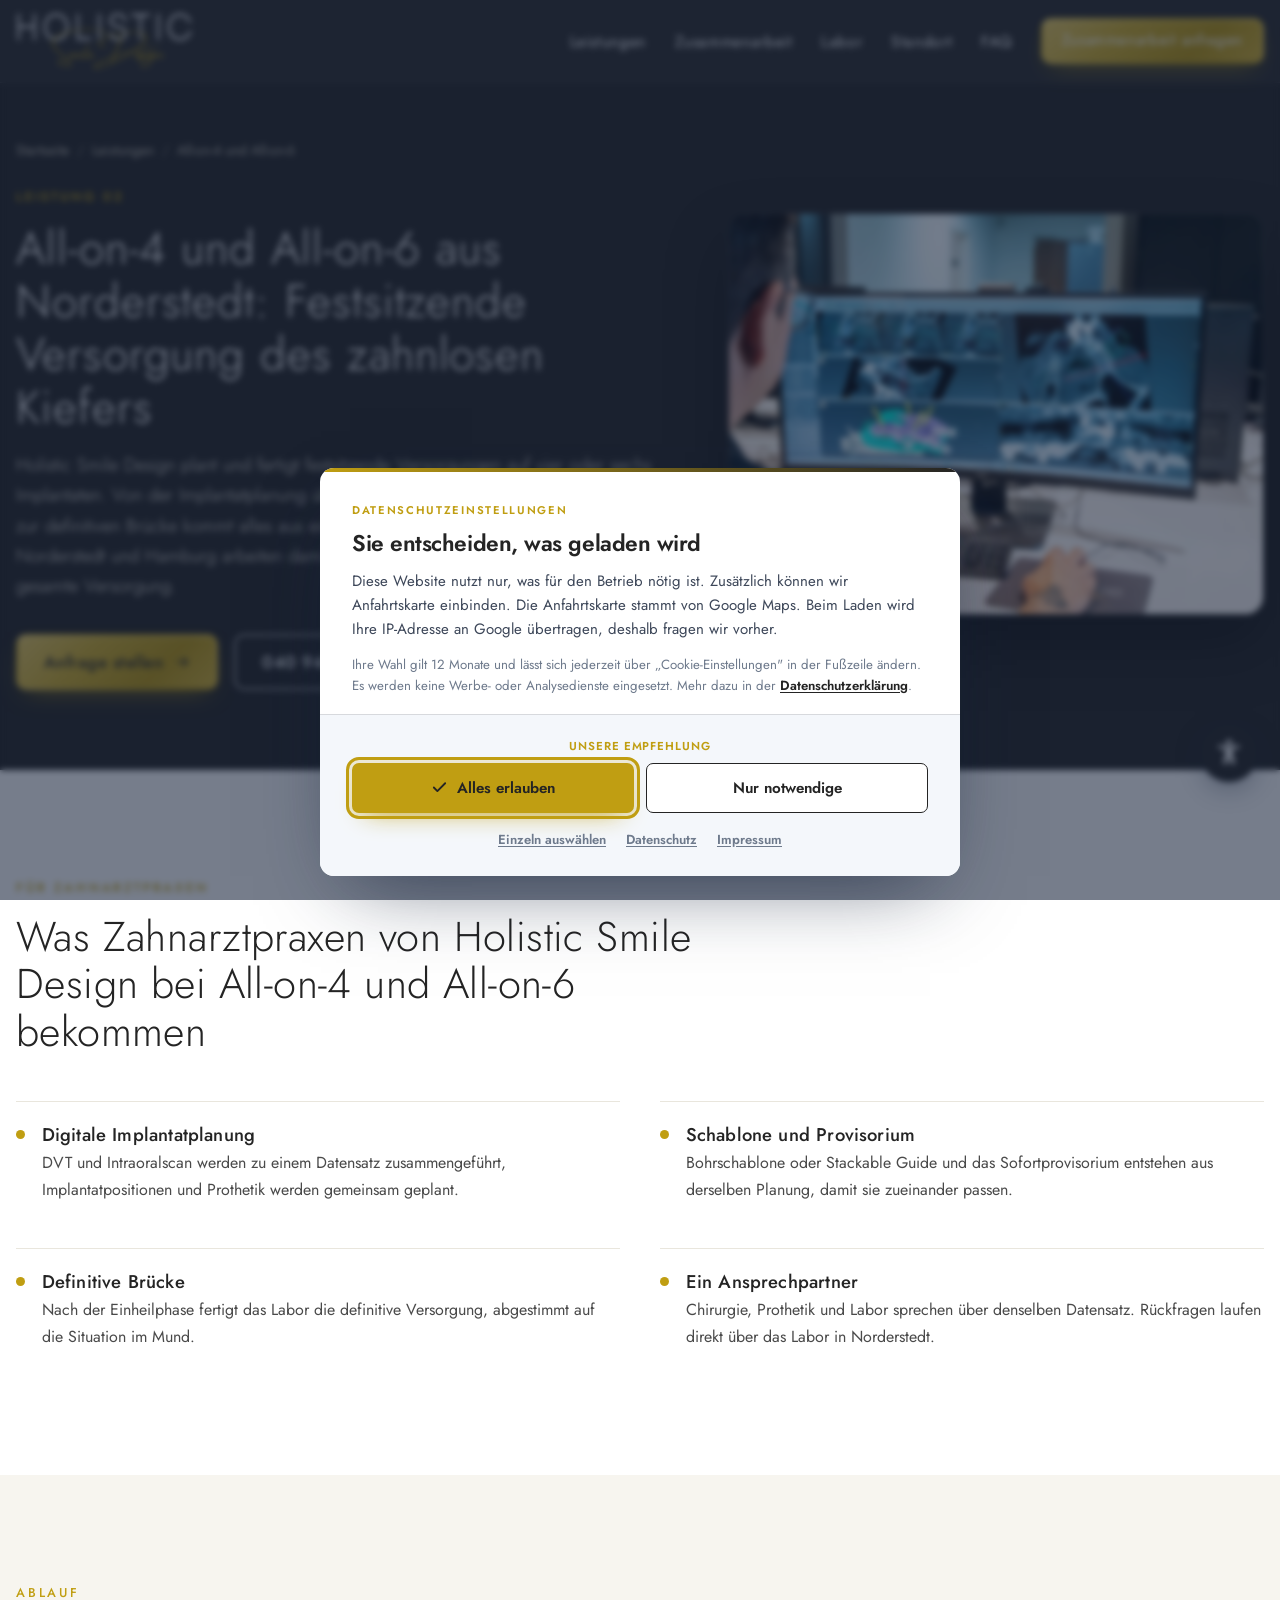
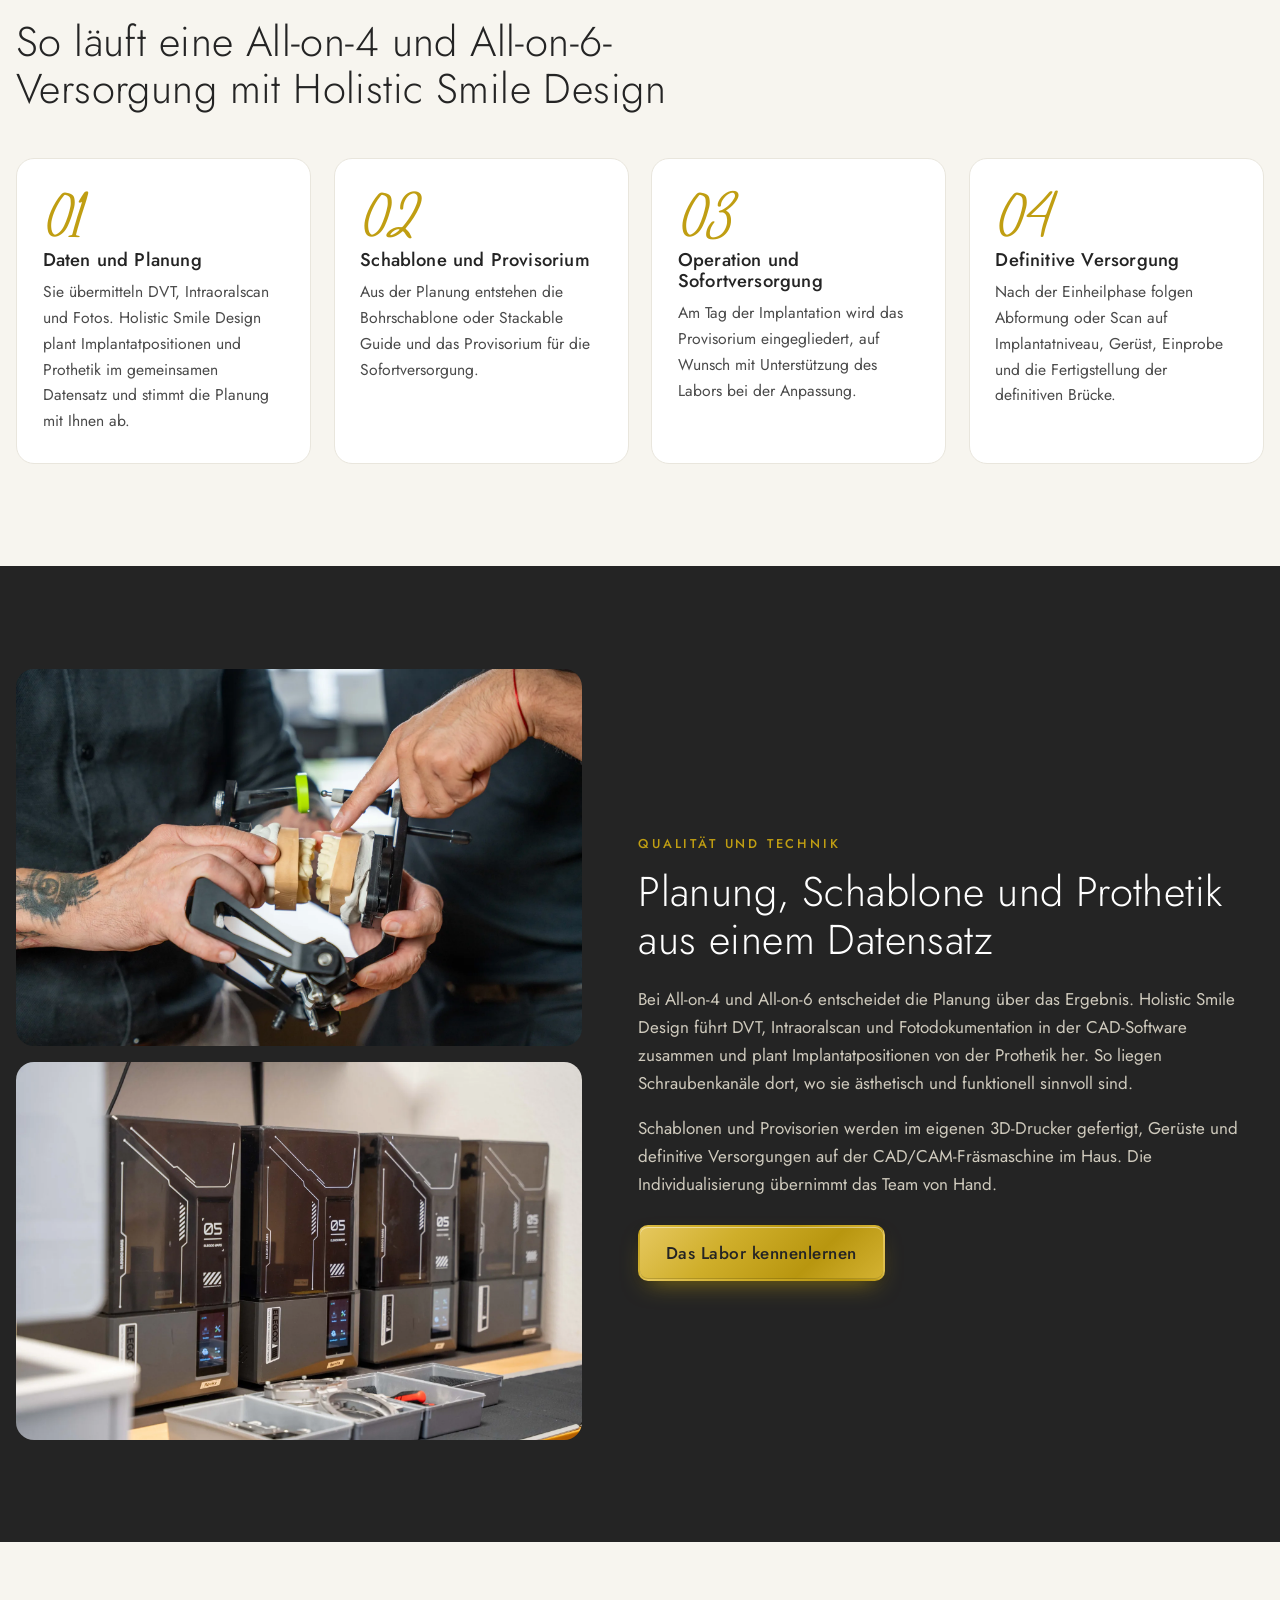
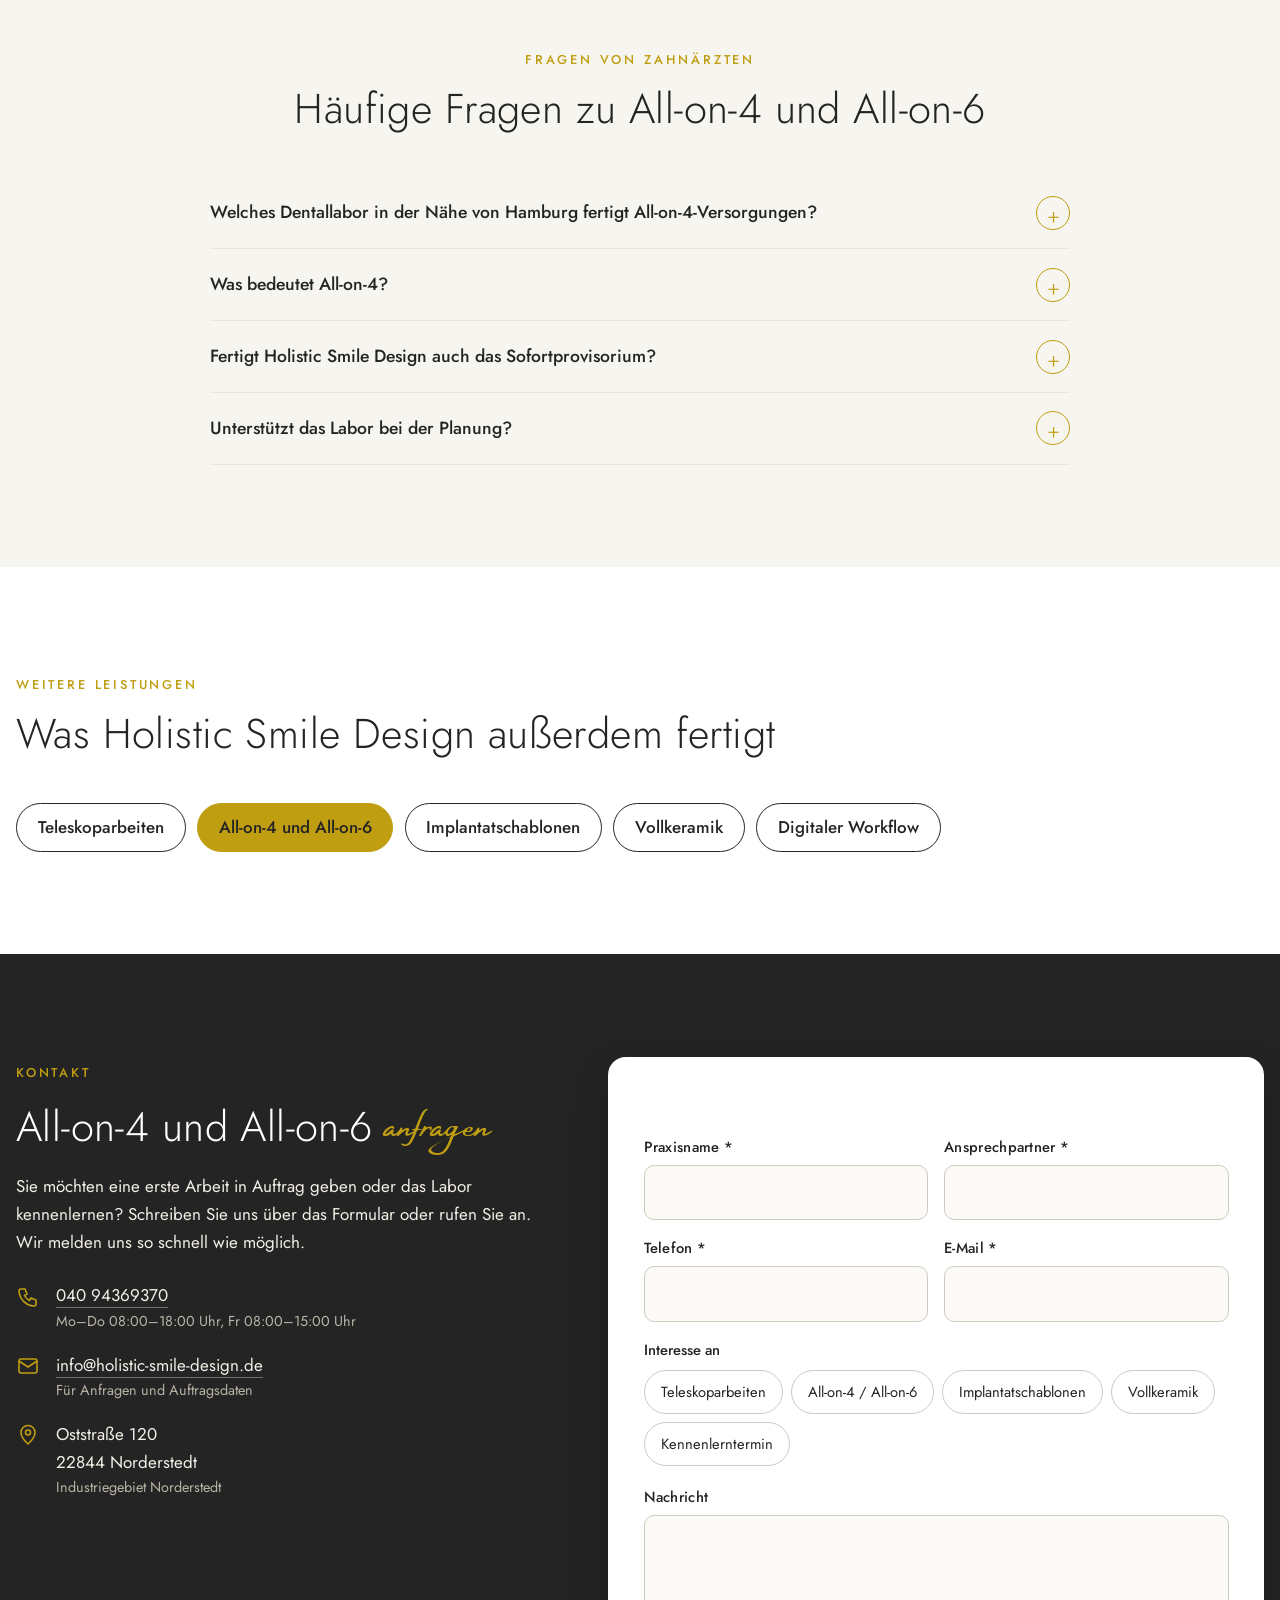
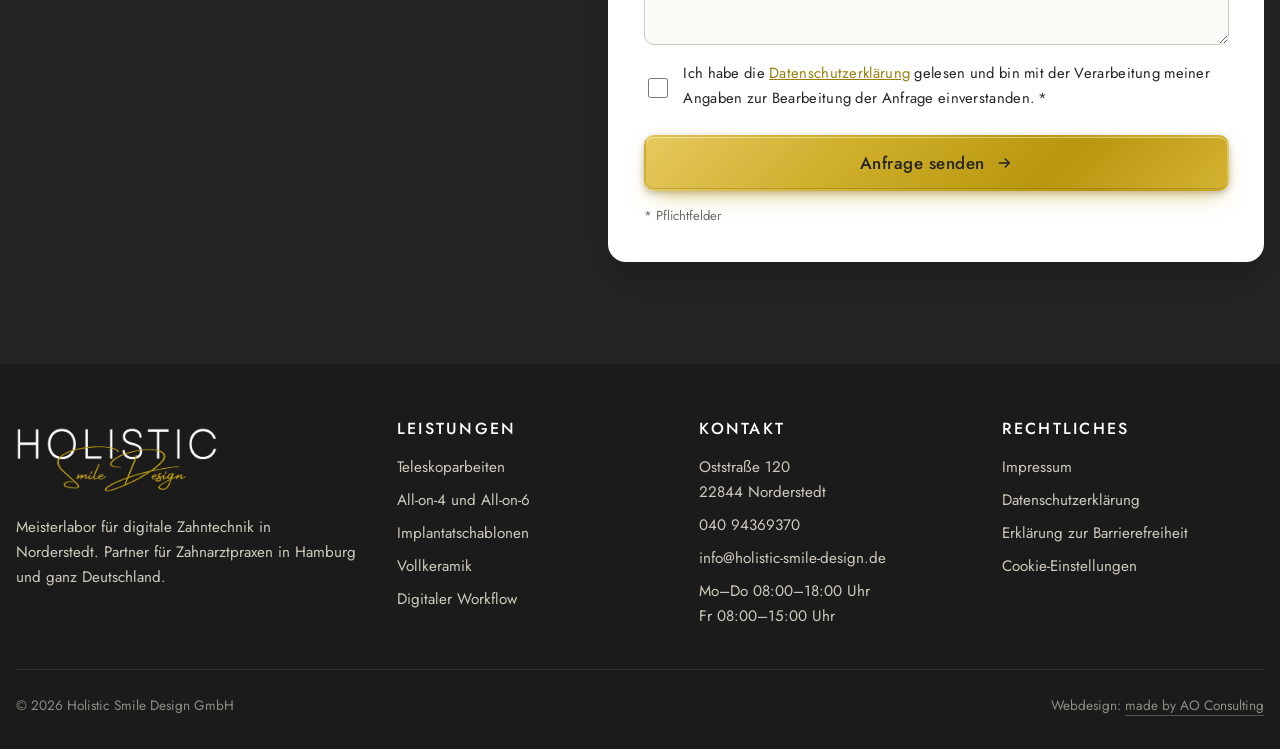
==== website/all-on-4-all-on-6-norderstedt.html @ 7d16ad4b "Webseite Holistic Smile Design als Projekt angelegt Entwurf aus dem OneDrive-Ordner Projekt-Holistic" ====
<!DOCTYPE html>
<html lang="de">
<head>
<meta charset="utf-8">
<meta name="viewport" content="width=device-width, initial-scale=1">
<title>All-on-4 und All-on-6 Norderstedt | Implantatprothetik für Zahnärzte</title>
<meta name="description" content="Implantatprothetik nach dem All-on-4- und All-on-6-Konzept vom Dentallabor in Norderstedt: digitale Planung, Provisorium und definitive Versorgung für Zahnarztpraxen in Hamburg und ganz Deutschland.">
<link rel="canonical" href="https://holistic-smile-design.de/all-on-4-all-on-6-norderstedt.html">
<meta name="robots" content="index,follow">
<meta property="og:type" content="website">
<meta property="og:locale" content="de_DE">
<meta property="og:site_name" content="Holistic Smile Design">
<meta property="og:title" content="All-on-4 und All-on-6 Norderstedt | Implantatprothetik für Zahnärzte">
<meta property="og:description" content="Implantatprothetik nach dem All-on-4- und All-on-6-Konzept vom Dentallabor in Norderstedt: digitale Planung, Provisorium und definitive Versorgung für Zahnarztpraxen in Hamburg und ganz Deutschland.">
<meta property="og:url" content="https://holistic-smile-design.de/all-on-4-all-on-6-norderstedt.html">
<meta name="theme-color" content="#242424">
<link rel="icon" href="img/favicon.svg" type="image/svg+xml">
<link rel="icon" href="img/favicon-32.png" sizes="32x32" type="image/png">
<link rel="apple-touch-icon" href="img/apple-touch-icon.png">
<link rel="preload" href="fonts/jost-latin-400-normal.woff2" as="font" type="font/woff2" crossorigin>
<link rel="preload" href="fonts/jost-latin-300-normal.woff2" as="font" type="font/woff2" crossorigin>
<link rel="stylesheet" href="assets/einwilligung.css?v=1">
<link rel="stylesheet" href="assets/barrierefreiheit.css?v=1">
<link rel="stylesheet" href="assets/stil.css?v=1">
<script>
window.AO_EINWILLIGUNG = {
  datenschutz: 'datenschutz.html',
  impressum: 'impressum.html',
  hinweis: 'Die Anfahrtskarte stammt von Google Maps. Beim Laden wird Ihre IP-Adresse an Google übertragen, deshalb fragen wir vorher.',
  kategorien: [
    {
      id: 'notwendig',
      name: 'Notwendig',
      kurz: 'Hält die Website funktionsfähig und speichert Ihre Entscheidung aus diesem Fenster. Ohne diese Funktionen lässt sich die Seite nicht sinnvoll anzeigen.',
      pflicht: true,
      dienste: [{
        name: 'Einwilligungsspeicher',
        anbieter: 'Holistic Smile Design GmbH, Oststraße 120, 22844 Norderstedt',
        zweck: 'Speichert, welchen Diensten Sie zugestimmt haben, damit Sie nicht bei jedem Aufruf erneut gefragt werden.',
        art: 'Lokaler Speicher im Browser, kein Cookie',
        dauer: '12 Monate'
      }]
    },
    {
      id: 'medien',
      name: 'Anfahrtskarte',
      kurz: 'Lädt die Anfahrtskarte von Google Maps. Erst dann wird Ihre IP-Adresse an Google übertragen.',
      dienste: [{
        name: 'Google Maps',
        anbieter: 'Google Ireland Limited, Gordon House, Barrow Street, Dublin 4, Irland',
        zweck: 'Zeigt den Standort des Labors in Norderstedt auf einer interaktiven Karte.',
        art: 'Einbettung per iframe, Übertragung der IP-Adresse, Cookies von Google möglich',
        dauer: 'Bis zu 6 Monate (Cookies von Google)'
      }]
    }
  ]
};
</script>
<script type="application/ld+json">
{
 "@context": "https://schema.org",
 "@graph": [
  {
   "@type": "Service",
   "@id": "https://holistic-smile-design.de/all-on-4-all-on-6-norderstedt.html#service",
   "name": "All-on-4 und All-on-6",
   "serviceType": "All-on-4 und All-on-6",
   "description": "Implantatprothetik nach dem All-on-4- und All-on-6-Konzept vom Dentallabor in Norderstedt: digitale Planung, Provisorium und definitive Versorgung für Zahnarztpraxen in Hamburg und ganz Deutschland.",
   "provider": {
    "@id": "https://holistic-smile-design.de/#labor"
   },
   "areaServed": [
    {
     "@type": "Country",
     "name": "Deutschland"
    },
    {
     "@type": "City",
     "name": "Norderstedt"
    },
    {
     "@type": "City",
     "name": "Hamburg"
    }
   ],
   "url": "https://holistic-smile-design.de/all-on-4-all-on-6-norderstedt.html"
  },
  {
   "@type": "BreadcrumbList",
   "itemListElement": [
    {
     "@type": "ListItem",
     "position": 1,
     "name": "Startseite",
     "item": "https://holistic-smile-design.de/"
    },
    {
     "@type": "ListItem",
     "position": 2,
     "name": "Leistungen",
     "item": "https://holistic-smile-design.de/#leistungen"
    },
    {
     "@type": "ListItem",
     "position": 3,
     "name": "All-on-4 und All-on-6",
     "item": "https://holistic-smile-design.de/all-on-4-all-on-6-norderstedt.html"
    }
   ]
  },
  {
   "@type": "FAQPage",
   "mainEntity": [
    {
     "@type": "Question",
     "name": "Welches Dentallabor in der Nähe von Hamburg fertigt All-on-4-Versorgungen?",
     "acceptedAnswer": {
      "@type": "Answer",
      "text": "Holistic Smile Design in Norderstedt, Oststraße 120, plant und fertigt All-on-4- und All-on-6-Versorgungen für Zahnarztpraxen in Hamburg, Norderstedt und ganz Deutschland. Das Labor ist montags bis donnerstags von 8 bis 18 Uhr und freitags von 8 bis 15 Uhr unter 040 94369370 erreichbar."
     }
    },
    {
     "@type": "Question",
     "name": "Was bedeutet All-on-4?",
     "acceptedAnswer": {
      "@type": "Answer",
      "text": "All-on-4 ist ein Behandlungskonzept, bei dem ein zahnloser Kiefer mit einer festsitzenden Brücke auf vier Implantaten versorgt wird. Die hinteren Implantate werden dabei angewinkelt gesetzt, um Knochen zu nutzen und Knochenaufbau zu vermeiden. All-on-6 arbeitet nach demselben Prinzip mit sechs Implantaten."
     }
    },
    {
     "@type": "Question",
     "name": "Fertigt Holistic Smile Design auch das Sofortprovisorium?",
     "acceptedAnswer": {
      "@type": "Answer",
      "text": "Ja. Das Provisorium entsteht bei Holistic Smile Design aus derselben digitalen Planung wie die Schablone und kann am Tag der Implantation eingegliedert werden."
     }
    },
    {
     "@type": "Question",
     "name": "Unterstützt das Labor bei der Planung?",
     "acceptedAnswer": {
      "@type": "Answer",
      "text": "Holistic Smile Design plant Implantatpositionen gemeinsam mit der Praxis von der Prothetik her und stimmt die Planung vor der Fertigung ab. Inhaber Frank Köpp ist Zahntechnikermeister mit Master in Digitaler Dentaltechnologie."
     }
    }
   ]
  }
 ]
}
</script>
</head>
<body>
<a class="sprung" href="#inhalt">Zum Inhalt springen</a>
<a class="sprung" href="#kontakt">Zum Kontakt springen</a>
<header class="kopf">
  <div class="kopf-innen">
    <a class="logo" href="index.html#start" aria-label="Holistic Smile Design, zur Startseite">
      <picture><source srcset="img/logo-holistic-smile-design-dentallabor-norderstedt.webp" type="image/webp"><img src="img/logo-holistic-smile-design-dentallabor-norderstedt.png" alt="Holistic Smile Design Logo" width="1000" height="327" decoding="async"></picture>
    </a>
    <button class="burger" type="button" aria-expanded="false" aria-controls="hauptnav" aria-label="Menü öffnen">
      <span></span><span></span><span></span>
    </button>
    <nav class="nav" id="hauptnav" aria-label="Hauptnavigation">
      <ul>
        <li><a href="index.html#leistungen">Leistungen</a></li>
        <li><a href="index.html#ablauf">Zusammenarbeit</a></li>
        <li><a href="index.html#labor">Labor</a></li>
        <li><a href="index.html#einzugsgebiet">Standort</a></li>
        <li><a href="index.html#faq">FAQ</a></li>
        <li><a class="btn btn-gold" href="index.html#kontakt">Zusammenarbeit anfragen</a></li>
      </ul>
    </nav>
  </div>
</header>
<main id="inhalt">

<section class="uhero" aria-labelledby="h1">
  <div class="container uhero-innen">
    <div>
      <nav class="brot" aria-label="Brotkrumen"><ol><li><a href="index.html">Startseite</a></li><li><a href="index.html#leistungen">Leistungen</a></li><li aria-current="page">All-on-4 und All-on-6</li></ol></nav>
      <span class="kicker">Leistung 02</span>
      <h1 id="h1">All-on-4 und All-on-6 aus Norderstedt: Festsitzende Versorgung des zahnlosen Kiefers</h1>
      <p class="lead">Holistic Smile Design plant und fertigt festsitzende Versorgungen auf vier oder sechs Implantaten. Von der Implantatplanung über die Schablone und das Provisorium bis zur definitiven Brücke kommt alles aus einem digitalen Datensatz. Zahnarztpraxen in Norderstedt und Hamburg arbeiten damit mit einem Ansprechpartner für die gesamte Versorgung.</p>
      <div class="hero-cta">
        <a class="btn btn-gold" href="#kontakt">Anfrage stellen
          <svg viewBox="0 0 24 24" fill="none" stroke="currentColor" stroke-width="2" aria-hidden="true"><path d="M5 12h14M13 6l6 6-6 6"/></svg></a>
        <a class="btn btn-hell" href="tel:+494094369370">040 94369370</a>
      </div>
    </div>
    <div class="uhero-bild"><picture>
  <source srcset="img/cad-planung-implantatprothetik-bildschirm-norderstedt.webp" type="image/webp">
  <img src="img/cad-planung-implantatprothetik-bildschirm-norderstedt.jpg" alt="Planung einer All-on-4-Versorgung am Bildschirm im Dentallabor Norderstedt" width="1800" height="1200" fetchpriority="high" decoding="async">
</picture></div>
  </div>
</section>

<section class="sektion" aria-labelledby="h-fuer">
  <div class="container">
    <div class="kopfzeile">
      <span class="kicker">Für Zahnarztpraxen</span>
      <h2 id="h-fuer">Was Zahnarztpraxen von Holistic Smile Design bei All-on-4 und All-on-6 bekommen</h2>
    </div>
    <ul class="punkte"><li><h3>Digitale Implantatplanung</h3><p>DVT und Intraoralscan werden zu einem Datensatz zusammengeführt, Implantatpositionen und Prothetik werden gemeinsam geplant.</p></li><li><h3>Schablone und Provisorium</h3><p>Bohrschablone oder Stackable Guide und das Sofortprovisorium entstehen aus derselben Planung, damit sie zueinander passen.</p></li><li><h3>Definitive Brücke</h3><p>Nach der Einheilphase fertigt das Labor die definitive Versorgung, abgestimmt auf die Situation im Mund.</p></li><li><h3>Ein Ansprechpartner</h3><p>Chirurgie, Prothetik und Labor sprechen über denselben Datensatz. Rückfragen laufen direkt über das Labor in Norderstedt.</p></li></ul>
  </div>
</section>

<section class="sektion creme" aria-labelledby="h-ablauf">
  <div class="container">
    <div class="kopfzeile">
      <span class="kicker">Ablauf</span>
      <h2 id="h-ablauf">So läuft eine All-on-4 und All-on-6-Versorgung mit Holistic Smile Design</h2>
    </div>
    <ol class="schritte" style="list-style:none;padding:0;margin:0"><li class="schritt"><h3>Daten und Planung</h3><p>Sie übermitteln DVT, Intraoralscan und Fotos. Holistic Smile Design plant Implantatpositionen und Prothetik im gemeinsamen Datensatz und stimmt die Planung mit Ihnen ab.</p></li><li class="schritt"><h3>Schablone und Provisorium</h3><p>Aus der Planung entstehen die Bohrschablone oder Stackable Guide und das Provisorium für die Sofortversorgung.</p></li><li class="schritt"><h3>Operation und Sofortversorgung</h3><p>Am Tag der Implantation wird das Provisorium eingegliedert, auf Wunsch mit Unterstützung des Labors bei der Anpassung.</p></li><li class="schritt"><h3>Definitive Versorgung</h3><p>Nach der Einheilphase folgen Abformung oder Scan auf Implantatniveau, Gerüst, Einprobe und die Fertigstellung der definitiven Brücke.</p></li></ol>
  </div>
</section>

<section class="sektion dunkel" aria-labelledby="h-technik">
  <div class="container utechnik">
    <div class="utechnik-bilder">
      <picture>
  <source srcset="img/implantatversorgung-artikulator-kontrolle-norderstedt.webp" type="image/webp">
  <img src="img/implantatversorgung-artikulator-kontrolle-norderstedt.jpg" alt="Kontrolle einer Implantatversorgung im Artikulator" width="1800" height="1200" loading="lazy" decoding="async">
</picture>
      <picture>
  <source srcset="img/3d-drucker-implantatschablonen-dentallabor-norderstedt.webp" type="image/webp">
  <img src="img/3d-drucker-implantatschablonen-dentallabor-norderstedt.jpg" alt="3D-Drucker für Schablonen und Provisorien im Dentallabor Norderstedt" width="1800" height="1200" loading="lazy" decoding="async">
</picture>
    </div>
    <div>
      <span class="kicker">Qualität und Technik</span>
      <h2 id="h-technik">Planung, Schablone und Prothetik aus einem Datensatz</h2>
      <p>Bei All-on-4 und All-on-6 entscheidet die Planung über das Ergebnis. Holistic Smile Design führt DVT, Intraoralscan und Fotodokumentation in der CAD-Software zusammen und plant Implantatpositionen von der Prothetik her. So liegen Schraubenkanäle dort, wo sie ästhetisch und funktionell sinnvoll sind.</p>
      <p>Schablonen und Provisorien werden im eigenen 3D-Drucker gefertigt, Gerüste und definitive Versorgungen auf der CAD/CAM-Fräsmaschine im Haus. Die Individualisierung übernimmt das Team von Hand.</p>
      <a class="btn btn-gold" href="index.html#labor" style="margin-top:.6rem">Das Labor kennenlernen</a>
    </div>
  </div>
</section>

<section class="sektion creme" id="faq" aria-labelledby="h-faq">
  <div class="container">
    <div class="kopfzeile" style="margin-inline:auto;text-align:center">
      <span class="kicker">Fragen von Zahnärzten</span>
      <h2 id="h-faq">Häufige Fragen zu All-on-4 und All-on-6</h2>
    </div>
    <div class="faq"><details><summary><h3 class="faq__q">Welches Dentallabor in der Nähe von Hamburg fertigt All-on-4-Versorgungen?</h3></summary><p>Holistic Smile Design in Norderstedt, Oststraße 120, plant und fertigt All-on-4- und All-on-6-Versorgungen für Zahnarztpraxen in Hamburg, Norderstedt und ganz Deutschland. Das Labor ist montags bis donnerstags von 8 bis 18 Uhr und freitags von 8 bis 15 Uhr unter 040 94369370 erreichbar.</p></details><details><summary><h3 class="faq__q">Was bedeutet All-on-4?</h3></summary><p>All-on-4 ist ein Behandlungskonzept, bei dem ein zahnloser Kiefer mit einer festsitzenden Brücke auf vier Implantaten versorgt wird. Die hinteren Implantate werden dabei angewinkelt gesetzt, um Knochen zu nutzen und Knochenaufbau zu vermeiden. All-on-6 arbeitet nach demselben Prinzip mit sechs Implantaten.</p></details><details><summary><h3 class="faq__q">Fertigt Holistic Smile Design auch das Sofortprovisorium?</h3></summary><p>Ja. Das Provisorium entsteht bei Holistic Smile Design aus derselben digitalen Planung wie die Schablone und kann am Tag der Implantation eingegliedert werden.</p></details><details><summary><h3 class="faq__q">Unterstützt das Labor bei der Planung?</h3></summary><p>Holistic Smile Design plant Implantatpositionen gemeinsam mit der Praxis von der Prothetik her und stimmt die Planung vor der Fertigung ab. Inhaber Frank Köpp ist Zahntechnikermeister mit Master in Digitaler Dentaltechnologie.</p></details></div>
  </div>
</section>

<section class="sektion" aria-labelledby="h-weitere">
  <div class="container">
    <div class="kopfzeile">
      <span class="kicker">Weitere Leistungen</span>
      <h2 id="h-weitere">Was Holistic Smile Design außerdem fertigt</h2>
    </div>
    <nav class="lnav" aria-label="Weitere Leistungen"><ul><li><a href="teleskoparbeiten-norderstedt.html">Teleskoparbeiten</a></li><li><a href="all-on-4-all-on-6-norderstedt.html" aria-current="page">All-on-4 und All-on-6</a></li><li><a href="implantatschablonen-stackable-guides-norderstedt.html">Implantatschablonen</a></li><li><a href="vollkeramik-norderstedt.html">Vollkeramik</a></li><li><a href="digitaler-workflow-dentallabor-norderstedt.html">Digitaler Workflow</a></li></ul></nav>
  </div>
</section>

<section class="sektion dunkel" id="kontakt" aria-labelledby="h-kontakt">
  <div class="container kontakt">
    <div class="kontakt-info">
      <span class="kicker">Kontakt</span>
      <h2 id="h-kontakt">All-on-4 und All-on-6 <span class="script">anfragen</span></h2>
      <p>Sie möchten eine erste Arbeit in Auftrag geben oder das Labor kennenlernen? Schreiben Sie uns über das Formular oder rufen Sie an. Wir melden uns so schnell wie möglich.</p>
      <ul>
        <li><svg viewBox="0 0 24 24" fill="none" stroke="currentColor" stroke-width="1.6" aria-hidden="true"><path d="M5 4h4l2 5-2.5 1.5a11 11 0 0 0 5 5L15 13l5 2v4a2 2 0 0 1-2 2A16 16 0 0 1 3 6a2 2 0 0 1 2-2z"/></svg><div><a href="tel:+494094369370">040 94369370</a><small>Mo–Do 08:00–18:00 Uhr, Fr 08:00–15:00 Uhr</small></div></li>
        <li><svg viewBox="0 0 24 24" fill="none" stroke="currentColor" stroke-width="1.6" aria-hidden="true"><rect x="3" y="5" width="18" height="14" rx="2"/><path d="M3 7l9 6 9-6"/></svg><div><a href="mailto:info@holistic-smile-design.de">info@holistic-smile-design.de</a><small>Für Anfragen und Auftragsdaten</small></div></li>
        <li><svg viewBox="0 0 24 24" fill="none" stroke="currentColor" stroke-width="1.6" aria-hidden="true"><path d="M12 21s7-6.2 7-11.5A7 7 0 0 0 5 9.5C5 14.8 12 21 12 21z"/><circle cx="12" cy="9.5" r="2.5"/></svg><div>Oststraße 120<br>22844 Norderstedt<small>Industriegebiet Norderstedt</small></div></li>
      </ul>
    </div>
    <form class="formular" id="formular" novalidate data-gesendet="false" aria-labelledby="h-formular">
      <!-- ENTWURF: Das Formular verschickt nichts. Beim Livegang hier den Versand anbinden
           (z. B. PHP-Mailer beim Hoster oder Formular-Dienst) und die Danke-Ansicht nach
           erfolgreicher Antwort des Servers setzen. -->
      <div class="formular-felder">
        <h3 id="h-formular" style="margin-bottom:1.2rem">Anfrage für Zahnarztpraxen</h3>
        <div class="reihe">
          <div class="feld"><label for="f-praxis">Praxisname *</label><input id="f-praxis" name="praxis" type="text" autocomplete="organization" required><span class="fehler">Bitte den Praxisnamen angeben.</span></div>
          <div class="feld"><label for="f-name">Ansprechpartner *</label><input id="f-name" name="name" type="text" autocomplete="name" required><span class="fehler">Bitte einen Namen angeben.</span></div>
        </div>
        <div class="reihe">
          <div class="feld"><label for="f-tel">Telefon *</label><input id="f-tel" name="telefon" type="tel" autocomplete="tel" required><span class="fehler">Bitte eine Telefonnummer angeben.</span></div>
          <div class="feld"><label for="f-mail">E-Mail *</label><input id="f-mail" name="email" type="email" autocomplete="email" required><span class="fehler">Bitte eine gültige E-Mail-Adresse angeben.</span></div>
        </div>
        <fieldset>
          <legend>Interesse an</legend>
          <div class="chips">
            <label><input type="checkbox" name="interesse" value="Teleskoparbeiten"><span>Teleskoparbeiten</span></label>
            <label><input type="checkbox" name="interesse" value="All-on-4 / All-on-6"><span>All-on-4 / All-on-6</span></label>
            <label><input type="checkbox" name="interesse" value="Implantatschablonen"><span>Implantatschablonen</span></label>
            <label><input type="checkbox" name="interesse" value="Vollkeramik"><span>Vollkeramik</span></label>
            <label><input type="checkbox" name="interesse" value="Kennenlerntermin"><span>Kennenlerntermin</span></label>
          </div>
        </fieldset>
        <div class="feld"><label for="f-nachricht">Nachricht</label><textarea id="f-nachricht" name="nachricht"></textarea></div>
        <div class="ds feld" style="display:block">
          <label style="display:flex;gap:.8rem;align-items:flex-start;font-weight:400"><input id="f-ds" type="checkbox" name="datenschutz" required><span>Ich habe die <a href="datenschutz.html">Datenschutzerklärung</a> gelesen und bin mit der Verarbeitung meiner Angaben zur Bearbeitung der Anfrage einverstanden. *</span></label>
          <span class="fehler">Bitte der Datenschutzerklärung zustimmen.</span>
        </div>
        <button class="btn btn-gold" type="submit" style="width:100%">Anfrage senden
          <svg viewBox="0 0 24 24" fill="none" stroke="currentColor" stroke-width="2" aria-hidden="true"><path d="M5 12h14M13 6l6 6-6 6"/></svg></button>
        <p style="font-size:.82rem;color:#6b6b6b;margin:.9rem 0 0">* Pflichtfelder</p>
      </div>
      <div class="danke" role="status" aria-live="polite">
        <svg viewBox="0 0 24 24" fill="none" stroke="currentColor" stroke-width="1.6" aria-hidden="true"><circle cx="12" cy="12" r="10"/><path d="M8 12l3 3 5-6"/></svg>
        <h3>Vielen Dank für Ihre Anfrage.</h3>
        <p>Wir melden uns so schnell wie möglich bei Ihnen. Bei dringenden Fragen erreichen Sie uns unter <a href="tel:+494094369370" style="color:var(--gold-dunkel)">040 94369370</a>.</p>
      </div>
    </form>
  </div>
</section>
</main>
<footer>
  <div class="container">
    <div class="fuss">
      <div>
        <a class="logo" href="index.html#start" aria-label="Holistic Smile Design, nach oben">
          <picture><source srcset="img/logo-holistic-smile-design-dentallabor-norderstedt.webp" type="image/webp"><img src="img/logo-holistic-smile-design-dentallabor-norderstedt.png" alt="Holistic Smile Design Logo" width="1000" height="327" loading="lazy" decoding="async"></picture>
        </a>
        <p>Meisterlabor für digitale Zahntechnik in Norderstedt. Partner für Zahnarztpraxen in Hamburg und ganz Deutschland.</p>
      </div>
      <div>
        <h3>Leistungen</h3>
        <ul>
          <li><a href="teleskoparbeiten-norderstedt.html">Teleskoparbeiten</a></li>
          <li><a href="all-on-4-all-on-6-norderstedt.html">All-on-4 und All-on-6</a></li>
          <li><a href="implantatschablonen-stackable-guides-norderstedt.html">Implantatschablonen</a></li>
          <li><a href="vollkeramik-norderstedt.html">Vollkeramik</a></li>
          <li><a href="digitaler-workflow-dentallabor-norderstedt.html">Digitaler Workflow</a></li>
        </ul>
      </div>
      <div>
        <h3>Kontakt</h3>
        <ul>
          <li>Oststraße 120<br>22844 Norderstedt</li>
          <li><a href="tel:+494094369370">040 94369370</a></li>
          <li><a href="mailto:info@holistic-smile-design.de">info@holistic-smile-design.de</a></li>
          <li>Mo–Do 08:00–18:00 Uhr<br>Fr 08:00–15:00 Uhr</li>
        </ul>
      </div>
      <div>
        <h3>Rechtliches</h3>
        <ul>
          <li><a href="impressum.html">Impressum</a></li>
          <li><a href="datenschutz.html">Datenschutzerklärung</a></li>
          <li><a href="barrierefreiheit.html">Erklärung zur Barrierefreiheit</a></li>
          <li><button type="button" class="ein-ausloeser" data-einwilligung-oeffnen>Cookie-Einstellungen</button></li>
        </ul>
      </div>
    </div>
    <div class="fuss-unten">
      <span>© <span id="jahr">2026</span> Holistic Smile Design GmbH</span>
      <span>Webdesign: <a href="https://ao-consult.de" rel="noopener" target="_blank">made by AO Consulting</a></span>
    </div>
  </div>
</footer>
<script src="assets/einwilligung.js?v=1" defer></script>
<script src="assets/barrierefreiheit.js?v=1" defer></script>
<script src="assets/skript.js?v=1" defer></script>
</body>
</html>
---- website/assets/einwilligung.css ----
/* ============================================================================
   EINWILLIGUNGSBANNER (Cookie-Banner)
   Wiederverwendbar für alle Websites von AO Consulting.
   Zwei Dateien einbinden, sonst nichts:
     <link rel="stylesheet" href="assets/einwilligung.css">
     <script src="assets/einwilligung.js" defer></script>
   Die Oberfläche baut das Skript selbst, das HTML bleibt unberührt.

   Farben kommen aus der Seite, falls --navy und --coral definiert sind.
   Sonst greifen die Ersatzwerte hier.
   ============================================================================ */

:root{
  --ein-navy: var(--navy, #243D6F);
  --ein-navy-tief: var(--navy-deep, #1A2C4F);
  --ein-navy-tinte: var(--navy-ink, #132038);
  --ein-coral: var(--coral, #FD6E5D);
  --ein-coral-dunkel: var(--coral-dark, #E85947);
  --ein-text: #3D4759;
  --ein-grau: #6E7A8C;
  --ein-linie: rgba(36,36,36,.14);
  --ein-hell: #F4F7FB;
  --ein-radius: 14px;
}

/* ---------- Abdunklung ---------- */
.ein-hinter{
  position:fixed;inset:0;z-index:2147483100;
  background:rgba(19,32,56,.58);
  backdrop-filter:blur(3px);
  display:flex;align-items:flex-end;justify-content:center;
  padding:24px;
  /* Geschlossen ist die Abdunklung unsichtbar UND klickdurchlässig,
     sonst blockiert sie die ganze Seite. */
  opacity:0;visibility:hidden;pointer-events:none;
  transition:opacity .28s ease,visibility .28s ease;
}
.ein-hinter[data-offen="true"]{opacity:1;visibility:visible;pointer-events:auto}
/* Beim Feinjustieren steht die Karte mittig, sie ist dann höher */
.ein-hinter[data-sicht="details"]{align-items:center}

/* ---------- Karte ---------- */
.ein-karte{
  width:min(100%, 640px);max-height:calc(100vh - 48px);
  background:#fff;color:var(--ein-text);
  border-radius:var(--ein-radius);
  box-shadow:0 30px 80px -30px rgba(19,32,56,.7);
  display:flex;flex-direction:column;overflow:hidden;
  font-family:inherit;font-size:15px;line-height:1.6;
  transform:translateY(22px);transition:transform .28s cubic-bezier(.4,0,.2,1);
}
.ein-hinter[data-offen="true"] .ein-karte{transform:translateY(0)}
.ein-hinter[data-sicht="details"] .ein-karte{width:min(100%, 720px)}

/* Schmaler Farbstreifen oben in der CI */
.ein-karte::before{
  content:"";display:block;height:4px;flex:none;
  background:linear-gradient(90deg,var(--ein-coral) 0%,var(--ein-navy) 100%);
}

.ein-koerper{padding:30px 32px 4px;overflow-y:auto;flex:1 1 auto;-webkit-overflow-scrolling:touch}

.ein-kicker{
  font-size:.7rem;font-weight:800;letter-spacing:.15em;text-transform:uppercase;
  color:var(--ein-coral);display:block;margin-bottom:10px;
}
.ein-karte h2{
  margin:0 0 12px;font-size:1.42rem;font-weight:800;color:var(--ein-navy);
  letter-spacing:-.02em;line-height:1.2;
}
.ein-karte p{margin:0 0 14px}
.ein-karte a{color:var(--ein-navy);font-weight:700;text-decoration:underline;text-underline-offset:2px}
.ein-karte a:hover{color:var(--ein-coral)}
.ein-fein{font-size:.83rem;color:var(--ein-grau);line-height:1.55}

/* ---------- Knopfleiste ---------- */
.ein-fuss{
  padding:22px 32px 26px;background:var(--ein-hell);
  border-top:1px solid var(--ein-linie);flex:none;
}
.ein-knoepfe{display:grid;grid-template-columns:1fr 1fr;gap:12px}
.ein-knopf{
  display:inline-flex;align-items:center;justify-content:center;gap:9px;
  padding:15px 22px;border-radius:7px;border:1.5px solid transparent;
  font:inherit;font-weight:700;font-size:.95rem;line-height:1.2;text-align:center;
  cursor:pointer;text-decoration:none;
  transition:background .18s ease,color .18s ease,border-color .18s ease,transform .18s ease;
}
.ein-knopf:hover{transform:translateY(-2px)}
.ein-knopf:focus-visible{outline:3px solid var(--ein-navy);outline-offset:3px}
.ein-knopf svg{width:17px;height:17px;flex:none}

/* Empfehlung: gefüllt in Coral, mit Haken und Rahmenring.
   Ablehnen steht daneben, gleich groß und gleich gut erreichbar. */
.ein-knopf--alle{
  background:var(--ein-coral);color:#242424;
  box-shadow:0 12px 26px -14px rgba(192,158,18,.95), 0 0 0 4px rgba(192,158,18,.16);
}
.ein-knopf--alle:hover{background:var(--ein-coral-dunkel)}
.ein-knopf--alle:focus-visible{outline-color:var(--ein-coral)}
.ein-knopf--notwendig{background:#fff;border-color:var(--ein-navy);color:var(--ein-navy)}
.ein-knopf--notwendig:hover{background:var(--ein-navy);color:#fff}
.ein-knopf--speichern{background:var(--ein-navy);color:#fff}
.ein-knopf--speichern:hover{background:var(--ein-navy-tief)}

.ein-empfehlung{
  display:block;text-align:center;font-size:.72rem;font-weight:700;
  letter-spacing:.08em;text-transform:uppercase;color:var(--ein-coral);
  margin-bottom:7px;
}

.ein-nebenlinks{
  display:flex;flex-wrap:wrap;align-items:center;justify-content:center;
  gap:8px 20px;margin-top:16px;font-size:.82rem;
}
.ein-nebenlinks a,.ein-nebenlinks button{
  background:none;border:0;padding:0;font:inherit;font-size:.82rem;
  color:var(--ein-grau);text-decoration:underline;text-underline-offset:2px;
  cursor:pointer;font-weight:600;
}
.ein-nebenlinks a:hover,.ein-nebenlinks button:hover{color:var(--ein-navy)}
.ein-nebenlinks a:focus-visible,.ein-nebenlinks button:focus-visible{
  outline:2px solid var(--ein-navy);outline-offset:3px;border-radius:2px;
}

/* ---------- Kategorien ---------- */
.ein-liste{display:grid;gap:11px;margin:22px 0 4px}
.ein-gruppe{border:1.5px solid var(--ein-linie);border-radius:10px;overflow:hidden}
.ein-gruppe__kopf{
  display:flex;align-items:flex-start;gap:14px;padding:15px 17px;
}
.ein-gruppe__text{flex:1 1 auto;min-width:0}
.ein-gruppe__name{
  display:block;font-size:.97rem;font-weight:800;color:var(--ein-navy);
  letter-spacing:-.01em;margin-bottom:3px;
}
.ein-gruppe__kurz{display:block;font-size:.85rem;color:var(--ein-grau);line-height:1.5}

/* Schalter */
.ein-schalter{
  flex:none;width:50px;height:28px;border-radius:100px;border:0;cursor:pointer;
  background:#C7D0DE;position:relative;transition:background .2s ease;padding:0;
}
.ein-schalter::after{
  content:"";position:absolute;top:3px;left:3px;width:22px;height:22px;
  border-radius:50%;background:#fff;box-shadow:0 2px 5px rgba(19,32,56,.28);
  transition:transform .2s cubic-bezier(.4,0,.2,1);
}
.ein-schalter[aria-checked="true"]{background:var(--ein-coral)}
.ein-schalter[aria-checked="true"]::after{transform:translateX(22px)}
.ein-schalter:focus-visible{outline:3px solid var(--ein-navy);outline-offset:3px}
/* Pflichtkategorie: klar sichtbar an, aber nicht umschaltbar.
   Navy statt Coral, damit "gesperrt" und "vom Nutzer erlaubt" unterscheidbar sind. */
.ein-schalter[disabled]{background:var(--ein-navy);opacity:1;cursor:default}
.ein-schalter[disabled]::after{transform:translateX(22px)}
.ein-immer{
  display:inline-block;margin-top:6px;padding:3px 9px;border-radius:100px;
  background:rgba(36,36,36,.09);color:var(--ein-navy);
  font-size:.68rem;font-weight:800;letter-spacing:.07em;text-transform:uppercase;
}

/* Aufklappbare Dienstliste */
.ein-mehr{
  display:block;width:100%;text-align:left;background:var(--ein-hell);border:0;
  border-top:1px solid var(--ein-linie);padding:11px 17px;
  font:inherit;font-size:.8rem;font-weight:700;color:var(--ein-navy);cursor:pointer;
}
.ein-mehr:hover{background:#EAF0F8}
.ein-mehr:focus-visible{outline:3px solid var(--ein-navy);outline-offset:-3px}
.ein-mehr::after{content:" ▾";color:var(--ein-coral)}
.ein-mehr[aria-expanded="true"]::after{content:" ▴"}
.ein-dienste{padding:4px 17px 15px;background:var(--ein-hell);border-top:1px solid var(--ein-linie)}
.ein-dienst{padding:12px 0;border-bottom:1px solid var(--ein-linie)}
.ein-dienst:last-child{border-bottom:0;padding-bottom:2px}
.ein-dienst__name{font-weight:800;color:var(--ein-navy);font-size:.88rem;display:block;margin-bottom:6px}
.ein-dienst dl{margin:0;display:grid;grid-template-columns:auto 1fr;gap:3px 12px;font-size:.79rem}
.ein-dienst dt{color:var(--ein-grau);font-weight:700}
.ein-dienst dd{margin:0;color:var(--ein-text)}

/* ---------- Bestätigung nach dem Speichern ---------- */
.ein-notiz{
  display:flex;align-items:center;gap:10px;margin:0 0 14px;padding:12px 15px;
  background:var(--ein-hell);border-left:3px solid var(--ein-coral);border-radius:6px;
  font-size:.85rem;color:var(--ein-text);
}
.ein-notiz svg{width:18px;height:18px;color:var(--ein-coral);flex:none}

/* ---------- Späterer Zugang über die Fußzeile ---------- */
.ein-ausloeser{
  background:none;border:0;padding:0;margin:0;font:inherit;color:inherit;
  cursor:pointer;text-decoration:none;text-align:left;
  transition:color .2s ease;
}
.ein-ausloeser:focus-visible{outline:2px solid var(--ein-coral);outline-offset:3px;border-radius:2px}
.ein-ausloeser:hover{color:var(--ein-coral)}

/* Solange das Banner offen ist, rutscht der Barrierefreiheits-Knopf nach oben,
   damit er nicht darunter verschwindet. */
html.ein-offen .bf-knopf{transform:translateY(-96px)}

/* Platzhalter für blockierte Einbettungen (Karte, Video) */
.ein-sperre{
  display:flex;flex-direction:column;align-items:center;justify-content:center;
  gap:13px;text-align:center;padding:32px 24px;height:100%;
  background:repeating-linear-gradient(45deg,rgba(36,36,36,.045) 0 2px,transparent 2px 11px),var(--ein-hell);
}
.ein-sperre svg{width:38px;height:38px;color:var(--ein-coral)}
.ein-sperre__titel{font-weight:800;color:var(--ein-navy);font-size:1.02rem;margin:0}
.ein-sperre__text{font-size:.82rem;color:var(--ein-grau);max-width:46ch;margin:0;line-height:1.5}

@media (max-width:600px){
  .ein-hinter{padding:0;align-items:flex-end}
  .ein-karte{
    width:100%;max-height:92vh;
    border-radius:var(--ein-radius) var(--ein-radius) 0 0;
  }
  .ein-koerper{padding:24px 22px 4px}
  .ein-fuss{padding:18px 22px 22px}
  .ein-knoepfe{grid-template-columns:1fr}
  .ein-karte h2{font-size:1.24rem}
  html.ein-offen .bf-knopf{transform:none;opacity:0;pointer-events:none}
}

/* Wer im Betriebssystem weniger Bewegung wünscht, bekommt sie auch hier nicht */
@media (prefers-reduced-motion:reduce){
  .ein-hinter,.ein-karte,.ein-knopf,.ein-schalter,.ein-schalter::after{transition:none}
  .ein-knopf:hover{transform:none}
}
---- website/assets/barrierefreiheit.css ----
/* ============================================================================
   BARRIEREFREIHEITS-WIDGET
   Wiederverwendbar für alle Websites von AO Consulting.
   Zwei Dateien einbinden, sonst nichts:
     <link rel="stylesheet" href="assets/barrierefreiheit.css">
     <script src="assets/barrierefreiheit.js" defer></script>
   Die Bedienoberfläche baut das Skript selbst, das HTML bleibt unberührt.

   Farben werden aus der Seite übernommen, falls --navy und --coral
   definiert sind. Sonst greifen die Ersatzwerte hier.
   ============================================================================ */

:root{
  --bf-navy: var(--navy, #243D6F);
  --bf-navy-dark: var(--navy-ink, #132038);
  --bf-akzent: var(--coral, #FD6E5D);
  --bf-linie: rgba(36,36,36,.14);
  --bf-text: #3D4759;
  --bf-grau: #6E7A8C;
  --bf-hell: #F4F7FB;
  --bf-breite: 372px;
  /* Skalierung für Schrift, Zeilen und Buchstaben */
  --bf-schrift: 1;
  --bf-zeile: 1;
  --bf-buchstabe: 0em;
}

/* ---------- Auslöser ---------- */
.bf-knopf{
  position:fixed;right:22px;bottom:22px;z-index:2147483000;
  width:58px;height:58px;border-radius:50%;border:0;cursor:pointer;
  background:var(--bf-navy);color:#fff;
  display:grid;place-items:center;
  box-shadow:0 10px 30px -8px rgba(19,32,56,.55);
  transition:transform .2s ease, background .2s ease;
}
.bf-knopf:hover{transform:scale(1.07);background:var(--bf-navy-dark)}
.bf-knopf svg{width:30px;height:30px}
.bf-knopf:focus-visible{outline:3px solid var(--bf-akzent);outline-offset:3px}
html.bf-links .bf-knopf{right:auto;left:22px}

/* ---------- Panel ---------- */
.bf-panel{
  position:fixed;top:0;right:0;bottom:0;z-index:2147483001;
  width:min(var(--bf-breite), 100vw);
  background:#fff;color:var(--bf-text);
  box-shadow:-14px 0 44px -18px rgba(19,32,56,.5);
  transform:translateX(100%);transition:transform .3s cubic-bezier(.4,0,.2,1),visibility 0s .3s;
  display:flex;flex-direction:column;
  font-family:inherit;font-size:15px;line-height:1.5;
  /* Geschlossen wirklich aus dem Weg: sonst steht das Fenster rechts neben
     der Seite und erzeugt bei 390 px ein paar Pixel seitliches Scrollen. */
  visibility:hidden;
}
html.bf-links .bf-panel{right:auto;left:0;transform:translateX(-100%);
  box-shadow:14px 0 44px -18px rgba(19,32,56,.5)}
.bf-panel[data-offen="true"]{transform:translateX(0);visibility:visible;transition:transform .3s cubic-bezier(.4,0,.2,1),visibility 0s}

.bf-kopf{
  display:flex;align-items:center;justify-content:space-between;gap:12px;
  padding:18px 20px;background:var(--bf-navy);color:#fff;flex:none;
}
.bf-kopf h2{margin:0;font-size:1.02rem;font-weight:800;color:#fff;letter-spacing:-.01em}
.bf-zu{
  background:rgba(255,255,255,.14);border:0;color:#fff;cursor:pointer;
  width:34px;height:34px;border-radius:8px;display:grid;place-items:center;
}
.bf-zu:hover{background:rgba(255,255,255,.26)}
.bf-zu svg{width:17px;height:17px}

.bf-koerper{padding:20px;overflow-y:auto;flex:1 1 auto;-webkit-overflow-scrolling:touch}

.bf-gruppe{margin-bottom:26px}
.bf-gruppe > h3{
  margin:0 0 12px;font-size:.72rem;font-weight:800;letter-spacing:.13em;
  text-transform:uppercase;color:var(--bf-akzent);
}

/* Umschalter als Raster */
.bf-raster{display:grid;grid-template-columns:1fr 1fr;gap:9px}
.bf-raster--3{grid-template-columns:repeat(3,1fr)}
.bf-schalter{
  display:flex;flex-direction:column;align-items:center;gap:7px;
  padding:13px 8px;border:1.5px solid var(--bf-linie);border-radius:10px;
  background:#fff;color:var(--bf-navy);cursor:pointer;
  font:inherit;font-size:.79rem;font-weight:700;text-align:center;line-height:1.25;
  transition:border-color .18s ease,background .18s ease,color .18s ease;
}
.bf-schalter svg{width:20px;height:20px;flex:none}
.bf-schalter:hover{border-color:var(--bf-navy);background:var(--bf-hell)}
.bf-schalter[aria-pressed="true"]{background:var(--bf-navy);border-color:var(--bf-navy);color:#fff}
.bf-schalter:focus-visible{outline:3px solid var(--bf-akzent);outline-offset:2px}

/* Stufenregler */
.bf-stufe{
  display:flex;align-items:center;justify-content:space-between;gap:10px;
  border:1.5px solid var(--bf-linie);border-radius:10px;padding:9px 11px;margin-bottom:9px;
}
.bf-stufe__name{font-size:.83rem;font-weight:700;color:var(--bf-navy)}
.bf-stufe__steuer{display:flex;align-items:center;gap:7px}
.bf-stufe button{
  width:29px;height:29px;border-radius:7px;border:1.5px solid var(--bf-linie);
  background:#fff;color:var(--bf-navy);cursor:pointer;font:inherit;font-weight:800;font-size:1rem;
  display:grid;place-items:center;line-height:1;
}
.bf-stufe button:hover:not(:disabled){background:var(--bf-navy);border-color:var(--bf-navy);color:#fff}
.bf-stufe button:disabled{opacity:.35;cursor:default}
.bf-stufe button:focus-visible{outline:3px solid var(--bf-akzent);outline-offset:2px}
.bf-stufe__wert{min-width:52px;text-align:center;font-size:.82rem;font-weight:700;color:var(--bf-grau)}

.bf-fuss{
  padding:16px 20px;border-top:1px solid var(--bf-linie);background:var(--bf-hell);flex:none;
  display:grid;gap:9px;
}
.bf-reset{
  border:1.5px solid var(--bf-navy);background:#fff;color:var(--bf-navy);
  border-radius:8px;padding:11px;font:inherit;font-weight:700;font-size:.86rem;cursor:pointer;
}
.bf-reset:hover{background:var(--bf-navy);color:#fff}
.bf-reset:focus-visible{outline:3px solid var(--bf-akzent);outline-offset:2px}
.bf-hinweis{font-size:.74rem;color:var(--bf-grau);text-align:center;line-height:1.45;margin:0}

/* ============================================================================
   WIRKUNG DER EINSTELLUNGEN
   ============================================================================ */

/* Schrift, Zeilen, Buchstaben */
html.bf-schrift-aktiv{font-size:calc(100% * var(--bf-schrift))}
html.bf-zeile-aktiv body *{line-height:calc(1.6 * var(--bf-zeile)) !important}
html.bf-buchstabe-aktiv body *{letter-spacing:var(--bf-buchstabe) !important}

/* Hoher Kontrast */
html.bf-kontrast body,
html.bf-kontrast body *:not(.bf-panel):not(.bf-panel *):not(.bf-knopf):not(.bf-knopf *){
  background-color:#000 !important;color:#fff !important;border-color:#fff !important;
}
html.bf-kontrast a:not(.bf-panel *){color:#FFE94A !important;text-decoration:underline !important}
html.bf-kontrast img:not(.bf-panel *),
html.bf-kontrast picture:not(.bf-panel *){filter:contrast(1.2)}
html.bf-kontrast .btn:not(.bf-panel *){outline:2px solid #fff}

/* Invertiert */
html.bf-invertiert body{filter:invert(1) hue-rotate(180deg)}
html.bf-invertiert body img,
html.bf-invertiert body video,
html.bf-invertiert body iframe{filter:invert(1) hue-rotate(180deg)}

/* Graustufen */
html.bf-graustufen body{filter:grayscale(1)}
html.bf-graustufen .bf-panel,html.bf-graustufen .bf-knopf{filter:grayscale(0)}

/* Links hervorheben */
html.bf-links-hervor body a:not(.bf-panel *):not(.bf-knopf){
  text-decoration:underline !important;text-underline-offset:3px;
  outline:2px solid var(--bf-akzent);outline-offset:2px;border-radius:2px;
}

/* Überschriften hervorheben */
html.bf-titel-hervor body :is(h1,h2,h3,h4,h5,h6):not(.bf-panel *){
  outline:2px dashed var(--bf-akzent);outline-offset:5px;border-radius:3px;
}

/* Legasthenie-freundlich: breitere Laufweite, klarere Formen, kein Blocksatz */
html.bf-legasthenie body *:not(.bf-panel):not(.bf-panel *){
  font-family:Verdana,Tahoma,"Trebuchet MS",sans-serif !important;
  letter-spacing:.055em !important;word-spacing:.16em !important;text-align:left !important;
}

/* Großer Cursor */
html.bf-cursor,html.bf-cursor body *{
  cursor:url("data:image/svg+xml;utf8,<svg xmlns='http://www.w3.org/2000/svg' width='42' height='42' viewBox='0 0 42 42'><path d='M6 2l26 15-11 3-4 12z' fill='%23243D6F' stroke='white' stroke-width='2.5'/></svg>") 4 2, auto !important;
}

/* Animationen anhalten */
html.bf-ruhe body *,html.bf-ruhe body *::before,html.bf-ruhe body *::after{
  animation-duration:.001ms !important;animation-iteration-count:1 !important;
  transition-duration:.001ms !important;scroll-behavior:auto !important;
}

/* Lesehilfe: Leselinie folgt dem Zeiger */
.bf-leselinie{
  position:fixed;left:0;right:0;height:58px;z-index:2147482999;pointer-events:none;
  border-top:3px solid var(--bf-akzent);border-bottom:3px solid var(--bf-akzent);
  background:rgba(192,158,18,.09);display:none;
}
html.bf-lesehilfe .bf-leselinie{display:block}

/* Lesemaske: alles außer dem Band abdunkeln */
.bf-maske{position:fixed;inset:0;z-index:2147482998;pointer-events:none;display:none}
.bf-maske div{position:absolute;left:0;right:0;background:rgba(19,32,56,.72)}
html.bf-lesemaske .bf-maske{display:block}

/* Bildschirmleser-Hinweis, nur für Screenreader sichtbar */
.bf-nur-sr{
  position:absolute;width:1px;height:1px;padding:0;margin:-1px;overflow:hidden;
  clip:rect(0 0 0 0);white-space:nowrap;border:0;
}

@media (max-width:520px){
  :root{--bf-breite:100vw}
  .bf-knopf{width:52px;height:52px;right:16px;bottom:16px}
  html.bf-links .bf-knopf{left:16px}
}

/* Wer im Betriebssystem weniger Bewegung wünscht, bekommt sie auch hier nicht */
@media (prefers-reduced-motion:reduce){
  .bf-panel{transition:none}
  .bf-knopf{transition:none}
}
---- website/assets/stil.css ----
/* ---------- Schriften (lokal) ---------- */
@font-face{font-family:'Jost';font-style:normal;font-weight:300;font-display:swap;src:url(../fonts/jost-latin-300-normal.woff2) format('woff2');unicode-range:U+0000-00FF,U+0131,U+0152-0153,U+02BB-02BC,U+02C6,U+02DA,U+02DC,U+0304,U+0308,U+0329,U+2000-206F,U+2074,U+20AC,U+2122,U+2191,U+2193,U+2212,U+2215,U+FEFF,U+FFFD}
@font-face{font-family:'Jost';font-style:normal;font-weight:300;font-display:swap;src:url(../fonts/jost-latin-ext-300-normal.woff2) format('woff2');unicode-range:U+0100-02AF,U+0304,U+0308,U+0329,U+1E00-1E9F,U+1EF2-1EFF,U+2020,U+20A0-20AB,U+20AD-20C0,U+2113,U+2C60-2C7F,U+A720-A7FF}
@font-face{font-family:'Jost';font-style:normal;font-weight:400;font-display:swap;src:url(../fonts/jost-latin-400-normal.woff2) format('woff2');unicode-range:U+0000-00FF,U+0131,U+0152-0153,U+02BB-02BC,U+02C6,U+02DA,U+02DC,U+0304,U+0308,U+0329,U+2000-206F,U+2074,U+20AC,U+2122,U+2191,U+2193,U+2212,U+2215,U+FEFF,U+FFFD}
@font-face{font-family:'Jost';font-style:normal;font-weight:400;font-display:swap;src:url(../fonts/jost-latin-ext-400-normal.woff2) format('woff2');unicode-range:U+0100-02AF,U+0304,U+0308,U+0329,U+1E00-1E9F,U+1EF2-1EFF,U+2020,U+20A0-20AB,U+20AD-20C0,U+2113,U+2C60-2C7F,U+A720-A7FF}
@font-face{font-family:'Jost';font-style:normal;font-weight:500;font-display:swap;src:url(../fonts/jost-latin-500-normal.woff2) format('woff2');unicode-range:U+0000-00FF,U+0131,U+0152-0153,U+02BB-02BC,U+02C6,U+02DA,U+02DC,U+0304,U+0308,U+0329,U+2000-206F,U+2074,U+20AC,U+2122,U+2191,U+2193,U+2212,U+2215,U+FEFF,U+FFFD}
@font-face{font-family:'Jost';font-style:normal;font-weight:500;font-display:swap;src:url(../fonts/jost-latin-ext-500-normal.woff2) format('woff2');unicode-range:U+0100-02AF,U+0304,U+0308,U+0329,U+1E00-1E9F,U+1EF2-1EFF,U+2020,U+20A0-20AB,U+20AD-20C0,U+2113,U+2C60-2C7F,U+A720-A7FF}
@font-face{font-family:'Jost';font-style:normal;font-weight:600;font-display:swap;src:url(../fonts/jost-latin-600-normal.woff2) format('woff2');unicode-range:U+0000-00FF,U+0131,U+0152-0153,U+02BB-02BC,U+02C6,U+02DA,U+02DC,U+0304,U+0308,U+0329,U+2000-206F,U+2074,U+20AC,U+2122,U+2191,U+2193,U+2212,U+2215,U+FEFF,U+FFFD}
@font-face{font-family:'Jost';font-style:normal;font-weight:600;font-display:swap;src:url(../fonts/jost-latin-ext-600-normal.woff2) format('woff2');unicode-range:U+0100-02AF,U+0304,U+0308,U+0329,U+1E00-1E9F,U+1EF2-1EFF,U+2020,U+20A0-20AB,U+20AD-20C0,U+2113,U+2C60-2C7F,U+A720-A7FF}
@font-face{font-family:'Amsterdam';font-style:normal;font-weight:400;font-display:swap;src:url(../fonts/amsterdam-four.woff2) format('woff2')}

/* ---------- Farben und Grundwerte ---------- */
:root{
  --schwarz:#242424;
  --schwarz-2:#2e2e2e;
  --schwarz-3:#1b1b1b;
  --gold:#c09e12;
  --gold-hell:#d8b83a;
  --gold-dunkel:#9a7e0e;
  --weiss:#ffffff;
  --creme:#f7f5ef;
  --grau-1:#e9e6dd;
  --grau-2:#8f8c84;
  --text:#242424;
  --text-hell:#f2efe6;
  --radius:10px;
  --radius-gross:18px;
  --breite:1400px;
  --breite-kopf:1640px;
  --schatten:0 18px 40px rgba(0,0,0,.18);
  --uebergang:.25s ease;
  /* Farben für Einwilligungsbanner und Barrierefreiheits-Widget (assets/) */
  --navy:#242424;
  --navy-deep:#1b1b1b;
  --navy-ink:#111111;
  --coral:#c09e12;
  --coral-dark:#9a7e0e;
}
*,*::before,*::after{box-sizing:border-box}
html{scroll-behavior:smooth;-webkit-text-size-adjust:100%}
@media (prefers-reduced-motion:reduce){html{scroll-behavior:auto}*,*::before,*::after{animation:none!important;transition:none!important}}
body{margin:0;font-family:'Jost',system-ui,-apple-system,'Segoe UI',sans-serif;font-size:1.0625rem;line-height:1.65;color:var(--text);background:var(--weiss);font-weight:400}
img{max-width:100%;height:auto;display:block}
picture{display:block}
.karte-breit picture,.labor-bilder picture,.technik picture,.hero-portrait picture{height:100%}
a{color:inherit}
h1,h2,h3,h4{font-weight:400;line-height:1.15;margin:0 0 .5em;letter-spacing:.01em}
h1{font-size:clamp(2.1rem,4.6vw,3.6rem);font-weight:300;letter-spacing:.02em}
h2{font-size:clamp(1.8rem,3.4vw,2.6rem);font-weight:300}
h3{font-size:1.3rem;font-weight:500}
p{margin:0 0 1em}
.container{width:min(100% - 2rem,var(--breite));margin-inline:auto}
.sr-only{position:absolute;width:1px;height:1px;padding:0;margin:-1px;overflow:hidden;clip:rect(0,0,0,0);white-space:nowrap;border:0}
:focus-visible{outline:3px solid var(--gold);outline-offset:3px}
:focus:not(:focus-visible){outline:none}
.dunkel :focus-visible,.kopf :focus-visible,.hero :focus-visible,body>footer :focus-visible{outline-color:#fff}
.sprung{position:absolute;left:1rem;top:-4rem;background:var(--gold);color:var(--schwarz);padding:.6rem 1rem;border-radius:var(--radius);z-index:1000;font-weight:500;text-decoration:none;transition:top var(--uebergang)}
.sprung:focus{top:1rem}

/* ---------- Kicker, Script-Akzent ---------- */
.kicker{display:inline-block;font-size:.8rem;letter-spacing:.22em;text-transform:uppercase;color:var(--gold);font-weight:500;margin-bottom:.9rem}
.script{font-family:'Amsterdam','Jost',cursive;font-weight:400;color:var(--gold);letter-spacing:0;text-transform:none;line-height:1}
.kopfzeile{max-width:760px;margin-bottom:2.8rem}
.kopfzeile p{font-size:1.1rem;color:#4a4a4a}
.dunkel .kopfzeile p{color:#cfcabd}

/* ---------- Knöpfe ---------- */
.btn{display:inline-flex;align-items:center;justify-content:center;gap:.6rem;min-height:48px;padding:.75rem 1.6rem;border-radius:var(--radius);font:inherit;font-weight:500;letter-spacing:.03em;text-decoration:none;cursor:pointer;border:2px solid transparent;transition:background var(--uebergang),color var(--uebergang),border-color var(--uebergang),transform var(--uebergang);white-space:nowrap}
.btn svg{width:18px;height:18px;flex:none}
/* Gold-Knopf: metallischer Verlauf, innere Lichtkante, Glanzlauf beim Hover */
.btn-gold{position:relative;overflow:hidden;color:var(--schwarz);border-color:transparent;
  background:linear-gradient(135deg,#e6c85f 0%,#cfae2a 35%,#b8960f 70%,#d4b232 100%);
  box-shadow:0 10px 24px -10px rgba(192,158,18,.7),0 2px 6px rgba(0,0,0,.25),inset 0 1px 0 rgba(255,255,255,.45),inset 0 -1px 0 rgba(0,0,0,.15)}
.btn-gold::after{content:"";position:absolute;top:-20%;left:-70%;width:45%;height:140%;background:linear-gradient(115deg,rgba(255,255,255,0) 0%,rgba(255,255,255,.55) 50%,rgba(255,255,255,0) 100%);transform:skewX(-20deg);transition:left .7s ease;pointer-events:none}
.btn-gold:hover,.btn-gold:focus-visible{color:var(--schwarz);transform:translateY(-3px);
  background:linear-gradient(135deg,#f0d370 0%,#d9b835 35%,#c4a014 70%,#e0be3c 100%);
  box-shadow:0 18px 34px -10px rgba(192,158,18,.85),0 4px 10px rgba(0,0,0,.3),inset 0 1px 0 rgba(255,255,255,.55),inset 0 -1px 0 rgba(0,0,0,.15)}
.btn-gold:hover::after,.btn-gold:focus-visible::after{left:130%}
.btn-gold:active{transform:translateY(-1px)}
@media (prefers-reduced-motion:reduce){.btn-gold::after{display:none}}
.btn-hell{background:transparent;color:#fff;border-color:rgba(255,255,255,.55)}
.btn-hell:hover,.btn-hell:focus-visible{background:rgba(255,255,255,.08);color:var(--gold-hell);border-color:var(--gold);transform:translateY(-3px);box-shadow:0 12px 26px -12px rgba(192,158,18,.6)}
.btn-dunkel{background:var(--schwarz);color:#fff;border-color:var(--schwarz)}
.btn-dunkel{box-shadow:0 8px 20px -10px rgba(0,0,0,.6)}
.btn-dunkel:hover,.btn-dunkel:focus-visible{background:#111;border-color:#111;color:var(--gold-hell);transform:translateY(-3px);box-shadow:0 14px 28px -10px rgba(0,0,0,.7)}

/* ---------- Kopf ---------- */
.kopf{position:sticky;top:0;z-index:900;background:rgba(36,36,36,.96);backdrop-filter:blur(10px);-webkit-backdrop-filter:blur(10px);color:#fff;border-bottom:1px solid rgba(255,255,255,.08)}
.kopf-innen{width:min(100% - 2rem,var(--breite-kopf));margin-inline:auto;display:flex;align-items:center;justify-content:space-between;gap:2rem;min-height:82px}
.logo{display:flex;flex-direction:column;line-height:1;text-decoration:none;color:#fff;padding:.4rem 0}
.logo .wort{font-weight:300;font-size:1.45rem;letter-spacing:.32em;text-transform:uppercase}
.logo .script{font-size:1.5rem;margin-top:-.15rem;margin-left:1.6rem}
.nav ul{list-style:none;margin:0;padding:0;display:flex;align-items:center;gap:1.8rem}
.nav a{white-space:nowrap;text-decoration:none;font-weight:400;letter-spacing:.04em;font-size:.98rem;padding:.4rem 0;position:relative;color:#fff}
.nav a:not(.btn)::after{content:"";position:absolute;left:0;right:0;bottom:0;height:1px;background:var(--gold);transform:scaleX(0);transform-origin:left;transition:transform var(--uebergang)}
.nav a:not(.btn):hover::after,.nav a:not(.btn):focus-visible::after{transform:scaleX(1)}
.nav .btn{min-height:44px;padding:.55rem 1.2rem;font-size:.95rem}
.burger{display:none;width:48px;height:48px;border:0;background:transparent;color:#fff;cursor:pointer;border-radius:var(--radius);padding:0}
.burger span{display:block;width:26px;height:2px;background:currentColor;margin:5px auto;transition:transform var(--uebergang),opacity var(--uebergang)}
.burger[aria-expanded="true"] span:nth-child(1){transform:translateY(7px) rotate(45deg)}
.burger[aria-expanded="true"] span:nth-child(2){opacity:0}
.burger[aria-expanded="true"] span:nth-child(3){transform:translateY(-7px) rotate(-45deg)}
.burger:hover,.burger:focus-visible{color:var(--gold)}
@media (max-width:1100px){
  .burger{display:block}
  .nav{position:absolute;left:0;right:0;top:100%;background:var(--schwarz);border-bottom:1px solid rgba(255,255,255,.1);padding:1rem 1rem 1.5rem;display:none}
  .nav[data-offen="true"]{display:block}
  .nav ul{flex-direction:column;align-items:stretch;gap:.2rem}
  .nav a{display:block;padding:.8rem .6rem;font-size:1.1rem}
  .nav a:not(.btn)::after{display:none}
  .nav a:not(.btn):hover,.nav a:not(.btn):focus-visible{color:var(--gold)}
  .nav .btn{margin-top:.8rem;display:inline-flex}
}

/* ---------- Hero ---------- */
.hero{position:relative;background:var(--schwarz);color:#fff;overflow:hidden;isolation:isolate}
.hero-bild{position:absolute;inset:0;z-index:-1}
.hero-bild picture,.hero-bild img{width:100%;height:100%;object-fit:cover;object-position:center 40%}
.hero-bild::after{content:"";position:absolute;inset:0;background:linear-gradient(90deg,rgba(36,36,36,.96) 0%,rgba(36,36,36,.88) 50%,rgba(36,36,36,.72) 100%)}
.hero-innen{min-height:min(88vh,780px);display:grid;grid-template-columns:1.15fr .85fr;gap:3rem;align-items:center;padding:5rem 0 7rem}
.hero-text{max-width:720px}
.hero-portrait{position:relative;justify-self:end;width:min(100%,420px)}
.hero-portrait picture{border-radius:var(--radius-gross);overflow:hidden;aspect-ratio:4/5;box-shadow:0 30px 60px rgba(0,0,0,.45);border:1px solid rgba(255,255,255,.12)}
.hero-portrait img{width:100%;height:100%;object-fit:cover;object-position:center top}
.hero-portrait::before{content:"";position:absolute;inset:-14px auto auto -14px;width:120px;height:120px;border-top:2px solid var(--gold);border-left:2px solid var(--gold);border-radius:var(--radius-gross) 0 0 0;pointer-events:none}
.hero-name{position:absolute;left:-1.5rem;bottom:2rem;background:linear-gradient(135deg,#e6c85f 0%,#c9a820 40%,#b8960f 100%);box-shadow:var(--schatten),inset 0 1px 0 rgba(255,255,255,.45);color:var(--schwarz);padding:.9rem 1.2rem;border-radius:var(--radius);box-shadow:var(--schatten);max-width:88%}
.hero-name strong{display:block;font-weight:500;font-size:1.05rem;letter-spacing:.03em}
.hero-name span{display:block;font-size:.85rem;color:#3a3105;line-height:1.35}
@media (max-width:1000px){.hero-innen{grid-template-columns:1fr;gap:2.5rem;padding-top:3.5rem}.hero-portrait{justify-self:start;width:min(100%,360px)}.hero-name{left:1rem;bottom:1rem}.hero-portrait::before{display:none}}
.hero h1 span{display:block}
.hero h1 .ort{font-weight:400;color:var(--gold);background:linear-gradient(100deg,#e6c85f 0%,#c09e12 45%,#a8880e 70%,#dcbb3a 100%);-webkit-background-clip:text;background-clip:text;-webkit-text-fill-color:transparent}
.hero p{font-size:1.2rem;color:#e6e2d8;max-width:600px;font-weight:300}
.hero-cta{display:flex;flex-wrap:wrap;gap:1rem;margin-top:2rem}
.hero-fakten{display:flex;flex-wrap:wrap;gap:1.2rem 2rem;margin-top:3rem;padding-top:1.6rem;border-top:1px solid rgba(255,255,255,.18);font-size:.95rem;color:#d8d3c7}
.hero-fakten strong{display:block;color:var(--gold);font-weight:500;font-size:1.05rem;letter-spacing:.04em}

/* ---------- Vertrauensleiste: typografisch, ohne Icon-Medaillons ---------- */
.leiste{background:var(--creme);padding:0 0 2.5rem}
.leiste ul{list-style:none;margin:-3.2rem auto 0;padding:0;position:relative;z-index:2;display:grid;grid-template-columns:repeat(4,minmax(0,1fr));background:var(--schwarz-2);border:1px solid rgba(255,255,255,.08);border-radius:var(--radius-gross);box-shadow:0 30px 60px -20px rgba(0,0,0,.6),inset 0 1px 0 rgba(255,255,255,.06);overflow:hidden}
.leiste li{padding:1.6rem 1.9rem 1.5rem;color:#fff;position:relative;transition:background var(--uebergang)}
.leiste li+li::before{content:"";position:absolute;left:0;top:18%;height:64%;width:1px;background:rgba(255,255,255,.1)}
.leiste li:hover{background:#333}
.leiste .lbl{display:block;font-size:.72rem;letter-spacing:.24em;text-transform:uppercase;color:var(--gold);font-weight:500;margin-bottom:.45rem}
.leiste strong{display:block;font-weight:400;font-size:1.28rem;letter-spacing:.01em;line-height:1.2;margin-bottom:.25rem}
.leiste span{display:block;font-size:.9rem;color:#b8b3a6;line-height:1.4}
/* Live-Status Öffnungszeiten */
.leiste .status,.status{display:inline-flex;align-items:center;gap:.45rem;font-size:.85rem;font-weight:500;color:#9ad48a;margin-top:.15rem}
.status::before{content:"";display:inline-block;flex:none;width:9px;height:9px;border-radius:50%;background:#3ddc6a;box-shadow:0 0 0 0 rgba(61,220,106,.7);animation:puls 1.8s ease-out infinite}
.status[data-offen="false"]{color:#d8b8b0}
.status[data-offen="false"]::before{background:#c9564a;box-shadow:none;animation:none}
@keyframes puls{0%{box-shadow:0 0 0 0 rgba(61,220,106,.7)}70%{box-shadow:0 0 0 9px rgba(61,220,106,0)}100%{box-shadow:0 0 0 0 rgba(61,220,106,0)}}
@media (prefers-reduced-motion:reduce){.status::before{animation:none}}
@media (max-width:1000px){.leiste ul{grid-template-columns:repeat(2,minmax(0,1fr))}.leiste li:nth-child(3)::before{display:none}.leiste li:nth-child(n+3){border-top:1px solid rgba(255,255,255,.1)}}
@media (max-width:560px){.leiste ul{grid-template-columns:1fr;margin-top:-2rem}.leiste li::before{display:none}.leiste li+li{border-top:1px solid rgba(255,255,255,.1)}}
/* Google-Knopf */
.btn-google{background:#fff;color:var(--schwarz);border-color:#fff;box-shadow:0 8px 20px -10px rgba(0,0,0,.5)}
.btn-google:hover,.btn-google:focus-visible{background:#f4f4f4;border-color:var(--gold);color:var(--schwarz);transform:translateY(-3px)}
.btn-google svg{width:20px;height:20px}

/* ---------- Sektionen ---------- */
.sektion{padding:clamp(4rem,8vw,7rem) 0}
.dunkel{background:var(--schwarz);color:var(--text-hell)}
.dunkel h2,.dunkel h3{color:#fff}
.creme{background:var(--creme)}

/* Leistungen */
.karten{display:grid;grid-template-columns:repeat(3,minmax(0,1fr));gap:1.4rem}
.karte{min-width:0;background:var(--schwarz-2);border:1px solid rgba(255,255,255,.08);border-radius:var(--radius-gross);padding:2rem 1.8rem;display:flex;flex-direction:column;gap:.8rem;transition:transform var(--uebergang),border-color var(--uebergang),background var(--uebergang)}
.karte:hover,.karte:focus-within{transform:translateY(-4px);border-color:var(--gold);background:#333}
.karte .nr{font-family:'Amsterdam','Jost',cursive;font-size:2.2rem;line-height:1;color:var(--gold);display:flex;align-items:center;gap:.9rem}
.karte .nr::after{content:"";flex:1;height:1px;background:linear-gradient(90deg,rgba(192,158,18,.7),rgba(192,158,18,0))}
.karte h3{margin:0}
.karte p{margin:0;color:#cfcabd;font-size:1rem}
.karte .tags{display:flex;flex-wrap:wrap;gap:.4rem;margin-top:auto;padding-top:.6rem}
.karte .tags span{font-size:.78rem;letter-spacing:.06em;text-transform:uppercase;border:1px solid rgba(255,255,255,.2);border-radius:999px;padding:.25rem .7rem;color:#e6e2d8}
.karte-breit{grid-column:span 2;flex-direction:row;align-items:center;gap:2rem}
.karte-breit picture{flex:0 0 42%;border-radius:var(--radius);overflow:hidden;aspect-ratio:4/3}
.karte-breit img{width:100%;height:100%;object-fit:cover}
.karte-breit>div{flex:1;display:flex;flex-direction:column;gap:.8rem}
.karte-cta{grid-column:span 2;background:linear-gradient(120deg,#d9b835 0%,var(--gold) 40%,var(--gold-dunkel) 100%);box-shadow:inset 0 1px 0 rgba(255,255,255,.35),0 16px 36px -16px rgba(192,158,18,.6);color:var(--schwarz);border:0;flex-direction:column;align-items:flex-start;justify-content:center;gap:1.4rem;padding:2.2rem 2rem}
.karte-cta:hover{transform:none;background:linear-gradient(120deg,#e6c85f 0%,var(--gold-hell) 40%,var(--gold) 100%)}
.karte-cta h3{color:var(--schwarz);font-weight:500;margin:0}
.karte-cta p{color:#3a3105;margin:0}
@media (max-width:1000px){.karten{grid-template-columns:repeat(2,minmax(0,1fr))}.karte-breit{grid-column:span 2}.karte-cta{grid-column:1/-1}}
@media (max-width:640px){.karten{grid-template-columns:minmax(0,1fr)}.karte-breit,.karte-cta{grid-column:span 1;flex-direction:column;align-items:stretch}.karte-breit picture{flex:none;height:auto;width:100%;max-width:100%}}

/* Ablauf */
.schritte{display:grid;grid-template-columns:repeat(4,minmax(0,1fr));gap:1.4rem;counter-reset:s}
.schritt{position:relative;background:#fff;border:1px solid var(--grau-1);border-radius:var(--radius-gross);padding:2.2rem 1.6rem 1.8rem;transition:transform var(--uebergang),box-shadow var(--uebergang)}
.schritt:hover{transform:translateY(-4px);box-shadow:var(--schatten)}
.schritt::before{counter-increment:s;content:counter(s,decimal-leading-zero);font-family:'Amsterdam','Jost',cursive;font-size:2.6rem;color:var(--gold);line-height:1;display:block;margin-bottom:.8rem}
.schritt h3{font-size:1.15rem}
.schritt p{margin:0;font-size:.98rem;color:#4a4a4a}
@media (max-width:1000px){.schritte{grid-template-columns:repeat(2,minmax(0,1fr))}}
@media (max-width:560px){.schritte{grid-template-columns:minmax(0,1fr)}}

/* Über das Labor */
.labor{display:grid;grid-template-columns:1.05fr .95fr;gap:3.5rem;align-items:center}
.labor-bilder{display:grid;grid-template-columns:1fr 1fr;grid-template-rows:auto auto;gap:1rem}
.labor-bilder picture{border-radius:var(--radius-gross);overflow:hidden;aspect-ratio:4/3}
.labor-bilder picture:first-child{grid-column:1/3;aspect-ratio:3/2}
.labor-bilder img{width:100%;height:100%;object-fit:cover;transition:transform .6s ease}
.labor-bilder picture:hover img{transform:scale(1.04)}
.labor blockquote{margin:1.6rem 0 0;padding:1.2rem 1.4rem;border-left:3px solid var(--gold);background:#fff;border-radius:0 var(--radius) var(--radius) 0;font-weight:300;font-size:1.1rem}
.labor blockquote footer{font-size:.9rem;color:var(--grau-2);margin-top:.5rem}
.merkmale{list-style:none;margin:1.5rem 0 0;padding:0;display:grid;gap:.7rem}
.merkmale li{display:flex;gap:.8rem;align-items:flex-start}
.merkmale svg{width:22px;height:22px;flex:none;color:var(--gold);margin-top:.2rem}
@media (max-width:960px){.labor{grid-template-columns:1fr;gap:2.5rem}}

/* Technik-Streifen */
.technik{display:grid;grid-template-columns:repeat(3,minmax(0,1fr));gap:1.4rem}
.technik figure{margin:0;position:relative;border-radius:var(--radius-gross);overflow:hidden;aspect-ratio:4/3;background:var(--schwarz-2)}
.technik img{width:100%;height:100%;object-fit:cover;transition:transform .6s ease}
.technik figure:hover img{transform:scale(1.05)}
.technik picture,.karte-breit picture,.labor-bilder picture{height:100%}
.technik figcaption{position:absolute;left:0;right:0;bottom:0;padding:3.2rem 1.2rem 1.1rem;background:linear-gradient(to top,rgba(20,20,20,.97) 0%,rgba(20,20,20,.9) 45%,rgba(20,20,20,.55) 75%,rgba(20,20,20,0) 100%);color:#fff;font-size:.95rem;text-shadow:0 1px 3px rgba(0,0,0,.6)}
.technik figcaption strong{display:block;color:var(--gold-hell);font-weight:500;letter-spacing:.04em;font-size:1.02rem;margin-bottom:.15rem}
@media (max-width:820px){.technik{grid-template-columns:1fr 1fr}}
@media (max-width:520px){.technik{grid-template-columns:minmax(0,1fr)}}

/* Einzugsgebiet */
.gebiet{display:grid;grid-template-columns:1fr 1fr;gap:3rem;align-items:start}
.orte{list-style:none;margin:1.2rem 0 0;padding:0;display:flex;flex-wrap:wrap;gap:.6rem}
.orte li{border:1px solid var(--gold);color:var(--gold);border-radius:999px;padding:.35rem .95rem;font-size:.92rem;letter-spacing:.04em}
.karte-box{position:relative;border-radius:var(--radius-gross);overflow:hidden;background:var(--schwarz-2);min-height:340px;display:grid;place-items:center;text-align:center;padding:2rem;border:1px solid rgba(255,255,255,.1)}
.karte-box iframe{position:absolute;inset:0;width:100%;height:100%;border:0}
.karte-box[data-geladen="true"] .karte-hinweis{display:none}
.karte-hinweis{max-width:380px}
.karte-hinweis svg{width:48px;height:48px;color:var(--gold);margin:0 auto 1rem}
.karte-hinweis p{font-size:.95rem;color:#cfcabd}
.adresse{margin-top:1.8rem;display:grid;gap:.6rem;font-size:1.02rem}
.adresse a{color:#fff;text-decoration:none;border-bottom:1px solid rgba(255,255,255,.35);transition:border-color var(--uebergang),color var(--uebergang)}
.adresse a:hover,.adresse a:focus-visible{color:var(--gold);border-color:var(--gold)}
@media (max-width:900px){.gebiet{grid-template-columns:minmax(0,1fr)}}

/* FAQ */
.faq{max-width:860px;margin-inline:auto}
.faq details{border-bottom:1px solid var(--grau-1)}
.faq summary{list-style:none;cursor:pointer;display:flex;justify-content:space-between;align-items:center;gap:1rem;padding:1.15rem 0;font-weight:500;font-size:1.1rem;transition:color var(--uebergang)}
.faq summary::-webkit-details-marker{display:none}
.faq summary h3{font:inherit;color:inherit;letter-spacing:inherit;margin:0;display:inline}
.faq summary::after{content:"+";flex:none;width:34px;height:34px;border-radius:50%;border:1px solid var(--gold);display:grid;place-items:center;color:var(--gold);font-weight:300;font-size:1.4rem;transition:transform var(--uebergang),background var(--uebergang),color var(--uebergang)}
.faq details[open] summary::after{transform:rotate(45deg);background:var(--gold);color:var(--schwarz)}
.faq summary:hover,.faq summary:focus-visible{color:var(--gold-dunkel)}
.faq details p{margin:0 0 1.3rem;color:#3d3d3d;max-width:760px}

/* Kontakt */
.kontakt{display:grid;grid-template-columns:.9fr 1.1fr;gap:3.5rem;align-items:start}
.kontakt-info ul{list-style:none;margin:1.6rem 0 0;padding:0;display:grid;gap:1.1rem}
.kontakt-info li{display:flex;gap:1rem;align-items:flex-start}
.kontakt-info svg{width:24px;height:24px;flex:none;color:var(--gold);margin-top:.2rem}
.kontakt-info a{text-decoration:none;border-bottom:1px solid rgba(255,255,255,.35);transition:color var(--uebergang),border-color var(--uebergang)}
.kontakt-info a:hover,.kontakt-info a:focus-visible{color:var(--gold);border-color:var(--gold)}
.kontakt-info small{display:block;color:#b8b3a6;font-size:.9rem}
form.formular{background:#fff;color:var(--text);border-radius:var(--radius-gross);padding:2.2rem;box-shadow:var(--schatten)}
.reihe{display:grid;grid-template-columns:1fr 1fr;gap:1rem}
.feld{display:flex;flex-direction:column;gap:.35rem;margin-bottom:1rem}
.feld label{font-size:.92rem;font-weight:500;letter-spacing:.02em}
.feld input,.feld textarea,.feld select{font:inherit;padding:.8rem .9rem;border:1px solid #cfcbc1;border-radius:var(--radius);background:#fbfaf7;transition:border-color var(--uebergang),box-shadow var(--uebergang);min-height:48px}
.feld input:focus,.feld textarea:focus,.feld select:focus{outline:none;border-color:var(--gold);box-shadow:0 0 0 3px rgba(192,158,18,.25)}
.feld textarea{min-height:130px;resize:vertical}
fieldset{border:0;padding:0;margin:0 0 1.2rem}
legend{font-size:.92rem;font-weight:500;margin-bottom:.5rem;padding:0}
.chips{display:flex;flex-wrap:wrap;gap:.5rem}
.chips label{position:relative;display:inline-flex;align-items:center;min-height:44px;padding:.45rem 1rem;border:1px solid #cfcbc1;border-radius:999px;cursor:pointer;font-size:.92rem;transition:background var(--uebergang),border-color var(--uebergang),color var(--uebergang)}
.chips input{position:absolute;opacity:0;width:1px;height:1px}
.chips label:hover{border-color:var(--gold)}
.chips input:checked+span{color:var(--schwarz)}
.chips label:has(input:checked){background:var(--gold);border-color:var(--gold);color:var(--schwarz)}
.chips label:has(input:focus-visible){outline:3px solid var(--gold);outline-offset:2px}
.ds{display:flex;gap:.8rem;align-items:flex-start;font-size:.9rem;margin-bottom:1.2rem}
.ds input{width:20px;height:20px;margin-top:.2rem;accent-color:var(--gold);flex:none}
.ds a{color:var(--gold-dunkel)}
.fehler{color:#a11a1a;font-size:.85rem;display:none}
.feld[data-fehler="true"] .fehler{display:block}
.feld[data-fehler="true"] input,.feld[data-fehler="true"] textarea{border-color:#a11a1a}
.danke{display:none;text-align:center;padding:2rem 1rem}
.danke svg{width:56px;height:56px;color:var(--gold);margin:0 auto 1rem}
form.formular[data-gesendet="true"] .formular-felder{display:none}
form.formular[data-gesendet="true"] .danke{display:block}
@media (max-width:960px){.kontakt{grid-template-columns:1fr;gap:2.5rem}}
@media (max-width:560px){.reihe{grid-template-columns:minmax(0,1fr)}form.formular{padding:1.5rem}}

/* ---------- Fußzeile ---------- */
body>footer{background:var(--schwarz-3);color:#cfcabd;padding:3.5rem 0 2rem;font-size:.95rem}
.fuss{display:grid;grid-template-columns:1.3fr 1fr 1fr 1fr;gap:2.5rem}
.fuss h3{color:#fff;font-size:1rem;letter-spacing:.14em;text-transform:uppercase;font-weight:500;margin-bottom:1rem}
.fuss ul{list-style:none;margin:0;padding:0;display:grid;gap:.5rem}
.fuss a{text-decoration:none;transition:color var(--uebergang)}
.fuss a:hover,.fuss a:focus-visible{color:var(--gold)}
.fuss .logo{margin-bottom:1rem;display:inline-flex}
.fuss button.ein-ausloeser{background:none;border:0;padding:0;font:inherit;color:inherit;cursor:pointer;transition:color var(--uebergang)}
.fuss button.ein-ausloeser:hover,.fuss button.ein-ausloeser:focus-visible{color:var(--gold)}
.fuss-unten a{color:inherit;text-decoration:none;border-bottom:1px solid rgba(255,255,255,.25);transition:color var(--uebergang),border-color var(--uebergang)}
.fuss-unten a:hover,.fuss-unten a:focus-visible{color:var(--gold);border-color:var(--gold)}
.fuss-unten{margin-top:2.5rem;padding-top:1.5rem;border-top:1px solid rgba(255,255,255,.1);display:flex;flex-wrap:wrap;justify-content:space-between;gap:1rem;font-size:.85rem;color:#8f8c84}
@media (max-width:900px){.fuss{grid-template-columns:1fr 1fr}}
@media (max-width:520px){.fuss{grid-template-columns:minmax(0,1fr)}}

/* Platzhalter für Kundenrückfrage */
.ph{background:#fff3b0;color:#5a4b00;padding:0 .3em;border-radius:4px;font-weight:500}
.dunkel .ph{background:#4a3f0a;color:#ffe680}

/* ---------- Unterseiten ---------- */
.brot{font-size:.88rem;color:var(--grau-2);margin-bottom:1.2rem}
.brot ol{list-style:none;padding:0;margin:0;display:flex;flex-wrap:wrap;gap:.5rem}
.brot li+li::before{content:"/";margin-right:.5rem;opacity:.6}
.brot a{color:inherit;text-decoration:none;border-bottom:1px solid transparent;transition:color var(--uebergang),border-color var(--uebergang)}
.brot a:hover,.brot a:focus-visible{color:var(--gold);border-color:var(--gold)}
.uhero{background:var(--schwarz);color:#fff}
.uhero .brot{color:#b8b3a6}
.uhero-innen{display:grid;grid-template-columns:1.1fr .9fr;gap:3.5rem;align-items:center;padding:3.5rem 0 5rem}
.uhero h1{font-size:clamp(1.9rem,3.6vw,2.9rem);margin-bottom:1rem}
.uhero .lead{font-size:1.15rem;font-weight:300;color:#e6e2d8;max-width:640px}
.uhero-bild picture{border-radius:var(--radius-gross);overflow:hidden;aspect-ratio:4/3;box-shadow:0 30px 60px rgba(0,0,0,.45);border:1px solid rgba(255,255,255,.12);height:100%}
.uhero-bild img{width:100%;height:100%;object-fit:cover}
.punkte{list-style:none;margin:0;padding:0;display:grid;grid-template-columns:repeat(2,minmax(0,1fr));gap:1.4rem 2.5rem}
.punkte li{position:relative;padding:1.4rem 0 1.4rem 1.6rem;border-top:1px solid var(--grau-1)}
.punkte li::before{content:"";position:absolute;left:0;top:1.75rem;width:9px;height:9px;border-radius:50%;background:var(--gold)}
.punkte h3{font-size:1.15rem;margin-bottom:.3rem}
.punkte p{margin:0;color:#4a4a4a;font-size:1rem}
.utechnik{display:grid;grid-template-columns:.95fr 1.05fr;gap:3.5rem;align-items:center}
.utechnik-bilder{display:grid;gap:1rem}
.utechnik-bilder picture{border-radius:var(--radius-gross);overflow:hidden;aspect-ratio:3/2;height:100%}
.utechnik-bilder img{width:100%;height:100%;object-fit:cover;transition:transform .6s ease}
.utechnik-bilder picture:hover img{transform:scale(1.04)}
.utechnik p{color:#cfcabd}
.lnav ul{list-style:none;margin:0;padding:0;display:flex;flex-wrap:wrap;gap:.7rem}
.lnav a{display:inline-flex;align-items:center;min-height:48px;padding:.6rem 1.3rem;border:1px solid var(--schwarz);border-radius:999px;text-decoration:none;font-weight:500;transition:background var(--uebergang),color var(--uebergang),border-color var(--uebergang),transform var(--uebergang)}
.lnav a:hover,.lnav a:focus-visible{background:var(--schwarz);color:var(--gold-hell);transform:translateY(-2px)}
.lnav a[aria-current="page"]{background:var(--gold);border-color:var(--gold);color:var(--schwarz)}
.karte .mehr{margin-top:.4rem;color:var(--gold-hell);text-decoration:none;font-weight:500;display:inline-flex;align-items:center;gap:.4rem;transition:gap var(--uebergang),color var(--uebergang)}
.karte .mehr:hover,.karte .mehr:focus-visible{gap:.8rem;color:#fff}
/* Rechtsseiten */
.rechts{max-width:860px;margin-inline:auto;padding:clamp(3rem,6vw,5rem) 0}
.rechts h1{font-size:clamp(2rem,4vw,2.8rem);margin-bottom:1.5rem}
.rechts h2{font-size:1.5rem;margin-top:2.2rem}
.rechts h3{font-size:1.15rem;margin-top:1.4rem}
.hinweis{background:#fff3b0;border-left:4px solid var(--gold);padding:1rem 1.2rem;border-radius:0 var(--radius) var(--radius) 0;margin-bottom:2rem;font-size:.95rem}
.hinweis strong{display:block;margin-bottom:.3rem}
@media (max-width:960px){.uhero-innen{grid-template-columns:1fr;gap:2.5rem;padding-bottom:3.5rem}.utechnik{grid-template-columns:1fr;gap:2.5rem}.utechnik-bilder{grid-template-columns:1fr 1fr}}
@media (max-width:700px){.punkte{grid-template-columns:1fr}}
@media (max-width:560px){.utechnik-bilder{grid-template-columns:1fr}}

/* Logo (freigestellte Originaldatei des Kunden) */
.logo picture{display:block;height:auto}
.logo img{display:block;height:58px;width:auto;max-width:none}
.fuss .logo img{height:66px}
@media (max-width:560px){.kopf .logo img{height:42px}}
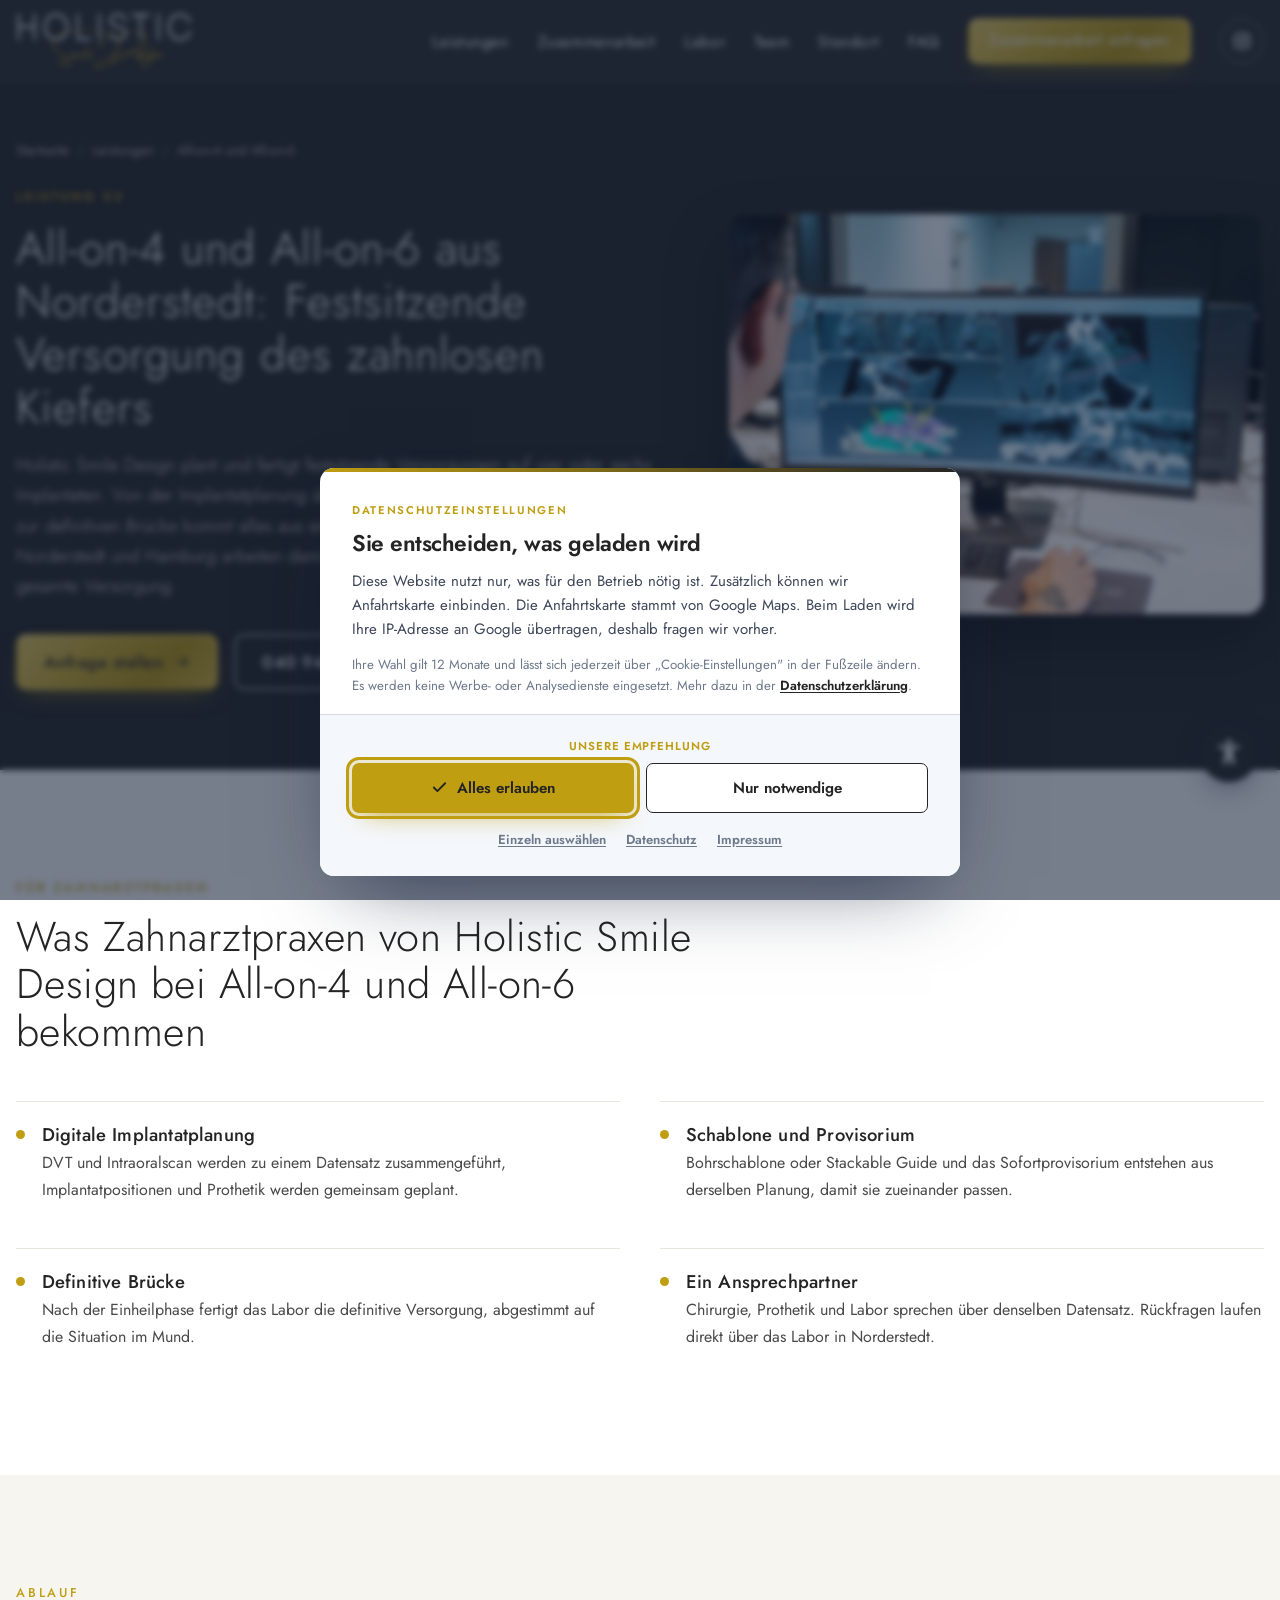
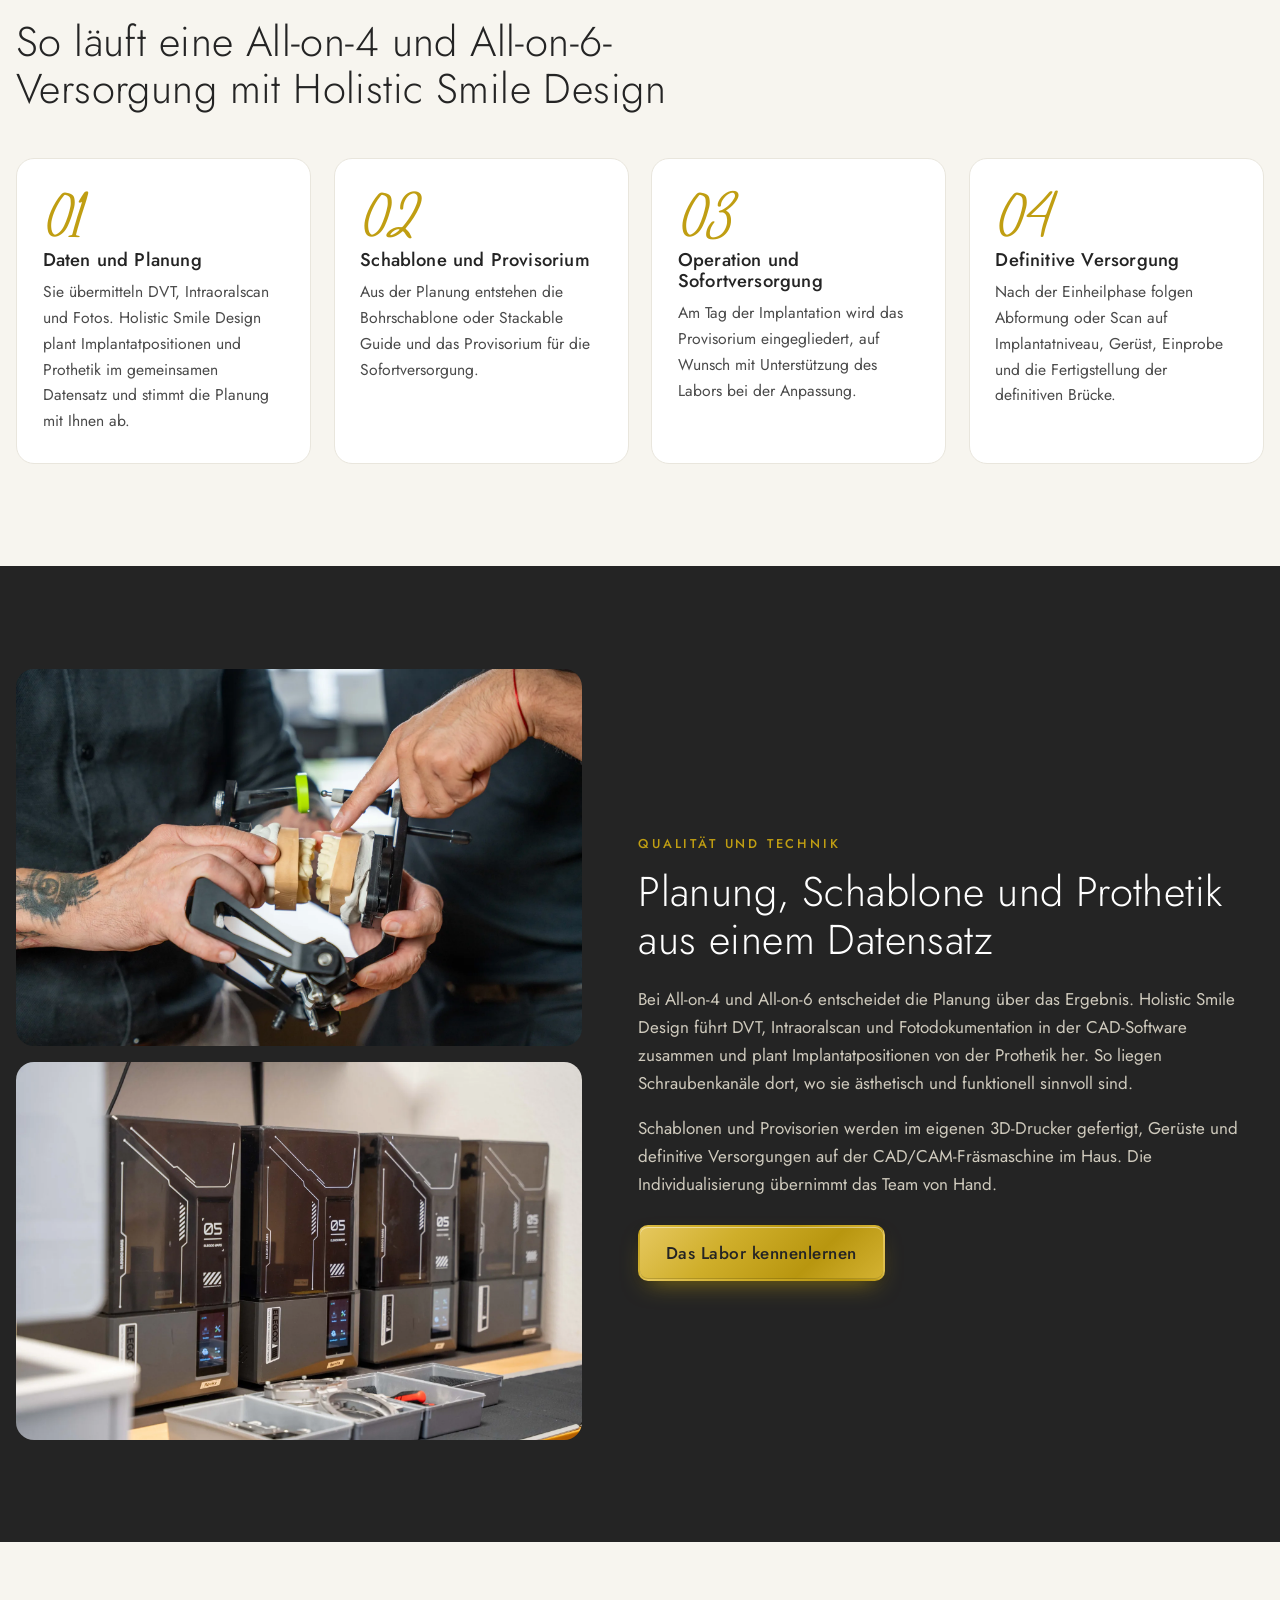
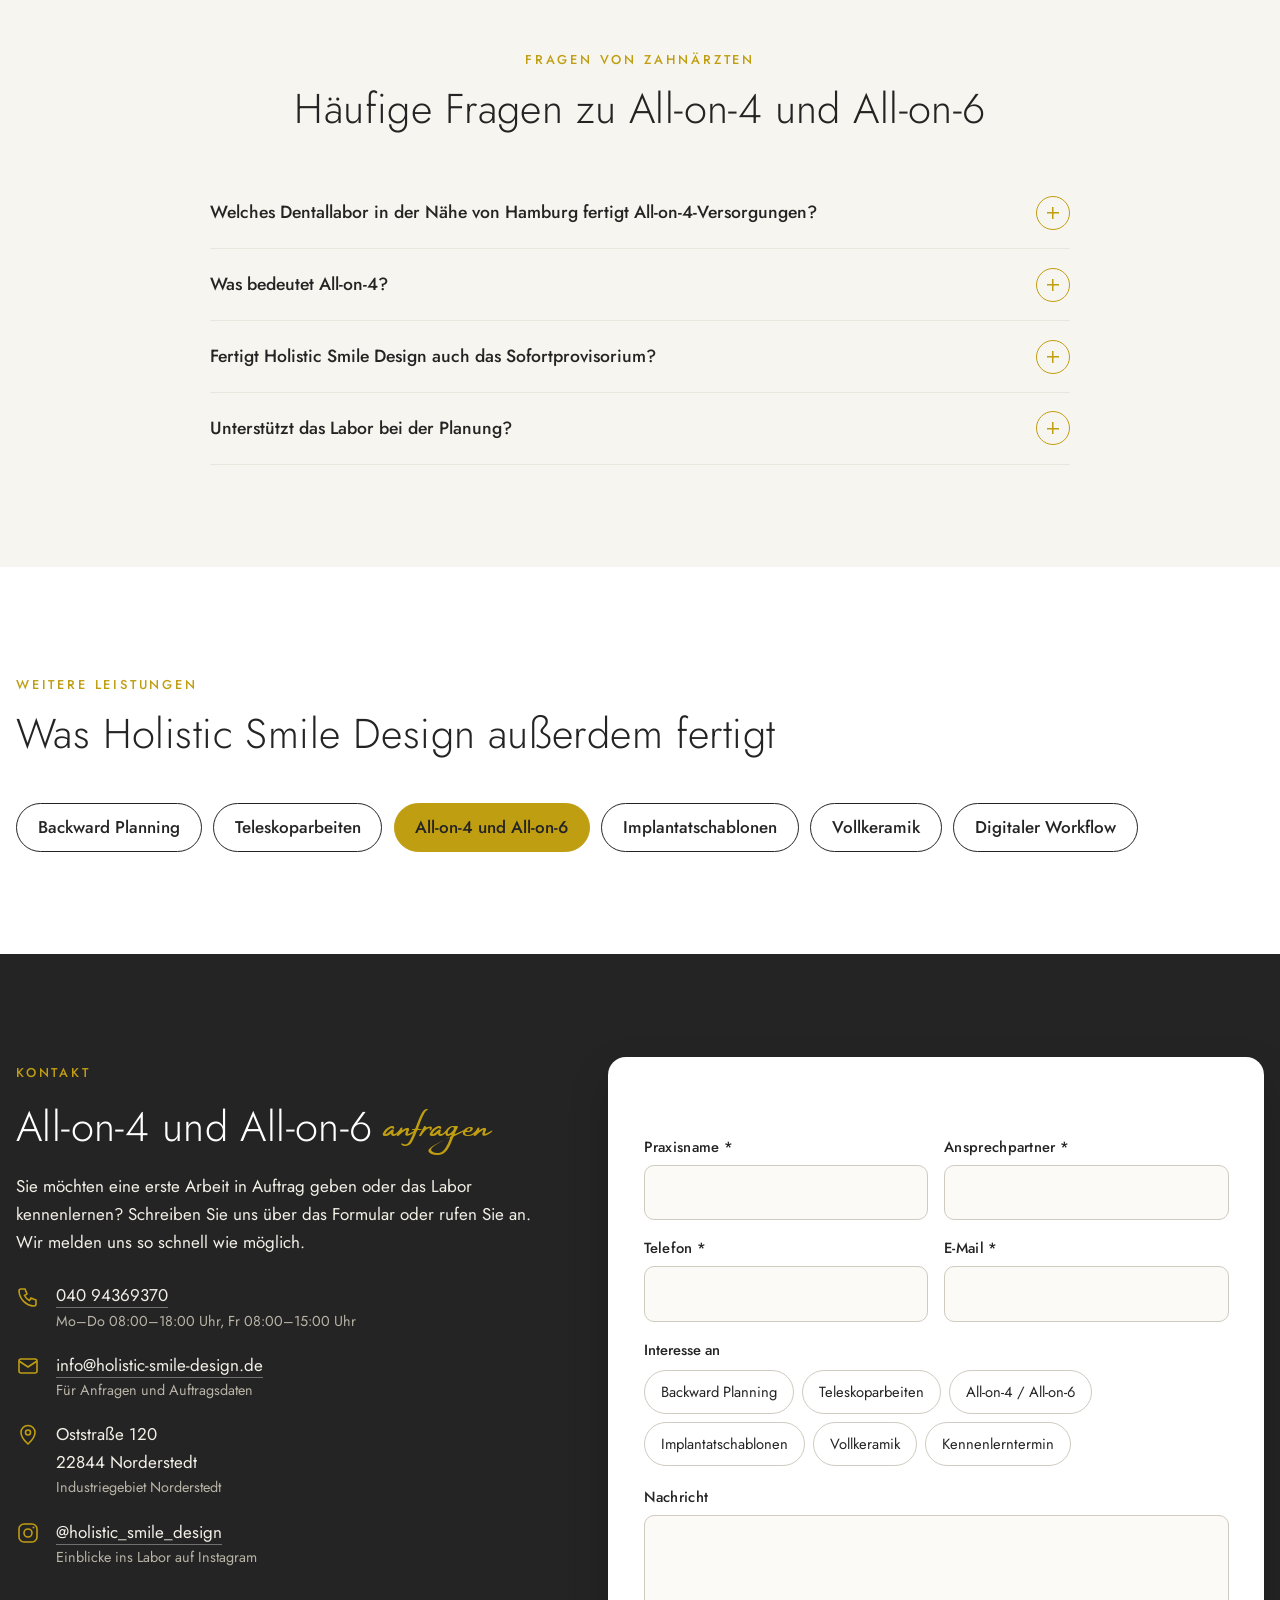
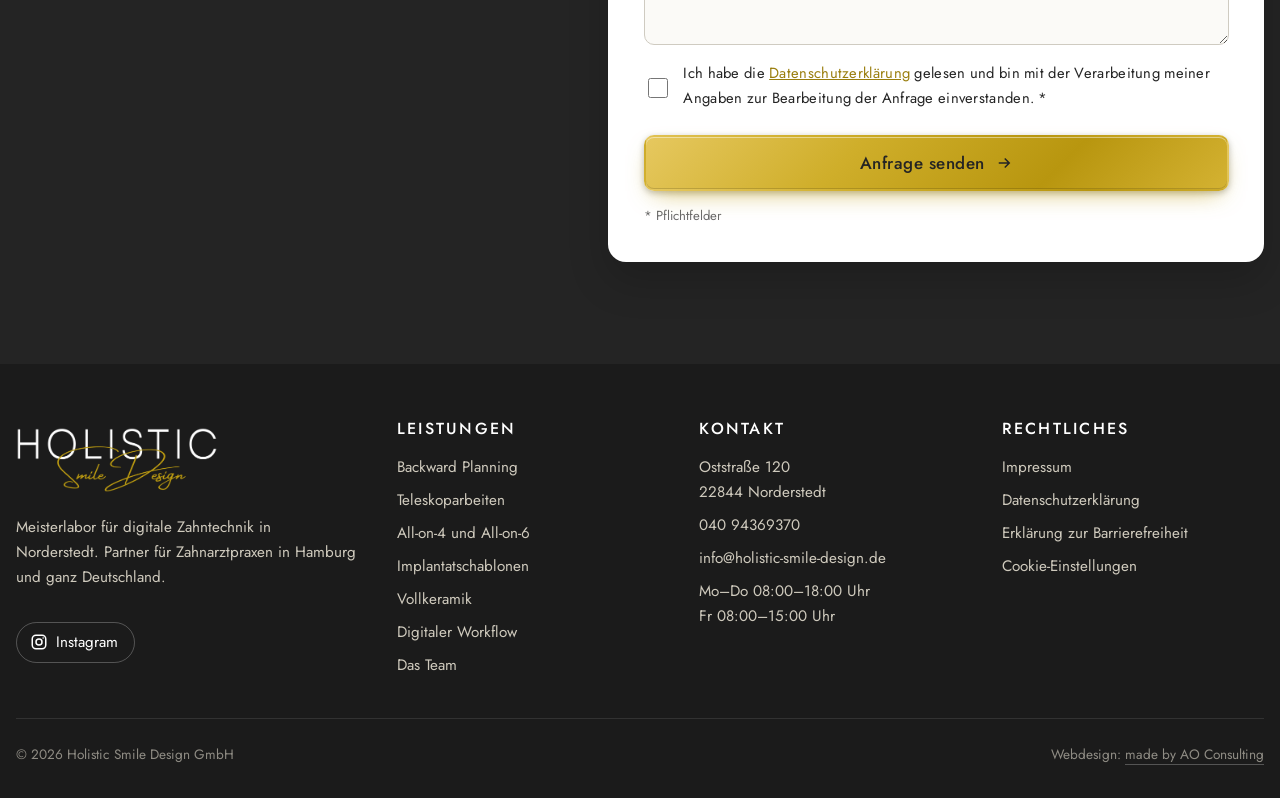
==== commit 94f57b31: "FAQ: Plus-Zeichen sitzt jetzt mittig im Kreis (als Linien gezeichnet statt Textzeichen), Hinweis Ovi" ====
--- a/website/all-on-4-all-on-6-norderstedt.html
+++ b/website/all-on-4-all-on-6-norderstedt.html
@@ -21,7 +21,7 @@
 <link rel="preload" href="fonts/jost-latin-300-normal.woff2" as="font" type="font/woff2" crossorigin>
 <link rel="stylesheet" href="assets/einwilligung.css?v=1">
 <link rel="stylesheet" href="assets/barrierefreiheit.css?v=1">
-<link rel="stylesheet" href="assets/stil.css?v=1">
+<link rel="stylesheet" href="assets/stil.css?v=3">
 <script>
 window.AO_EINWILLIGUNG = {
   datenschutz: 'datenschutz.html',
@@ -140,7 +140,7 @@
      "name": "Unterstützt das Labor bei der Planung?",
      "acceptedAnswer": {
       "@type": "Answer",
-      "text": "Holistic Smile Design plant Implantatpositionen gemeinsam mit der Praxis von der Prothetik her und stimmt die Planung vor der Fertigung ab. Inhaber Frank Köpp ist Zahntechnikermeister mit Master in Digitaler Dentaltechnologie."
+      "text": "Holistic Smile Design plant Implantatpositionen gemeinsam mit der Praxis von der Prothetik her und stimmt die Planung vor der Fertigung ab. Inhaber Frank Köpp ist Zahntechnikermeister und Master of Science (M.Sc.) in Digitaler Dentaltechnologie."
      }
     }
    ]
@@ -165,9 +165,11 @@
         <li><a href="index.html#leistungen">Leistungen</a></li>
         <li><a href="index.html#ablauf">Zusammenarbeit</a></li>
         <li><a href="index.html#labor">Labor</a></li>
+        <li><a href="team.html">Team</a></li>
         <li><a href="index.html#einzugsgebiet">Standort</a></li>
         <li><a href="index.html#faq">FAQ</a></li>
         <li><a class="btn btn-gold" href="index.html#kontakt">Zusammenarbeit anfragen</a></li>
+        <li><a class="insta" href="https://www.instagram.com/holistic_smile_design/" rel="noopener" target="_blank" aria-label="Holistic Smile Design auf Instagram (öffnet in neuem Fenster)"><svg viewBox="0 0 24 24" fill="none" stroke="currentColor" stroke-width="2" aria-hidden="true"><rect x="3" y="3" width="18" height="18" rx="5"/><circle cx="12" cy="12" r="4"/><circle cx="17.5" cy="6.5" r="1" fill="currentColor" stroke="none"/></svg><span class="insta-text">Instagram</span></a></li>
       </ul>
     </nav>
   </div>
@@ -178,7 +180,7 @@
   <div class="container uhero-innen">
     <div>
       <nav class="brot" aria-label="Brotkrumen"><ol><li><a href="index.html">Startseite</a></li><li><a href="index.html#leistungen">Leistungen</a></li><li aria-current="page">All-on-4 und All-on-6</li></ol></nav>
-      <span class="kicker">Leistung 02</span>
+      <span class="kicker">Leistung 03</span>
       <h1 id="h1">All-on-4 und All-on-6 aus Norderstedt: Festsitzende Versorgung des zahnlosen Kiefers</h1>
       <p class="lead">Holistic Smile Design plant und fertigt festsitzende Versorgungen auf vier oder sechs Implantaten. Von der Implantatplanung über die Schablone und das Provisorium bis zur definitiven Brücke kommt alles aus einem digitalen Datensatz. Zahnarztpraxen in Norderstedt und Hamburg arbeiten damit mit einem Ansprechpartner für die gesamte Versorgung.</p>
       <div class="hero-cta">
@@ -242,7 +244,7 @@
       <span class="kicker">Fragen von Zahnärzten</span>
       <h2 id="h-faq">Häufige Fragen zu All-on-4 und All-on-6</h2>
     </div>
-    <div class="faq"><details><summary><h3 class="faq__q">Welches Dentallabor in der Nähe von Hamburg fertigt All-on-4-Versorgungen?</h3></summary><p>Holistic Smile Design in Norderstedt, Oststraße 120, plant und fertigt All-on-4- und All-on-6-Versorgungen für Zahnarztpraxen in Hamburg, Norderstedt und ganz Deutschland. Das Labor ist montags bis donnerstags von 8 bis 18 Uhr und freitags von 8 bis 15 Uhr unter 040 94369370 erreichbar.</p></details><details><summary><h3 class="faq__q">Was bedeutet All-on-4?</h3></summary><p>All-on-4 ist ein Behandlungskonzept, bei dem ein zahnloser Kiefer mit einer festsitzenden Brücke auf vier Implantaten versorgt wird. Die hinteren Implantate werden dabei angewinkelt gesetzt, um Knochen zu nutzen und Knochenaufbau zu vermeiden. All-on-6 arbeitet nach demselben Prinzip mit sechs Implantaten.</p></details><details><summary><h3 class="faq__q">Fertigt Holistic Smile Design auch das Sofortprovisorium?</h3></summary><p>Ja. Das Provisorium entsteht bei Holistic Smile Design aus derselben digitalen Planung wie die Schablone und kann am Tag der Implantation eingegliedert werden.</p></details><details><summary><h3 class="faq__q">Unterstützt das Labor bei der Planung?</h3></summary><p>Holistic Smile Design plant Implantatpositionen gemeinsam mit der Praxis von der Prothetik her und stimmt die Planung vor der Fertigung ab. Inhaber Frank Köpp ist Zahntechnikermeister mit Master in Digitaler Dentaltechnologie.</p></details></div>
+    <div class="faq"><details><summary><h3 class="faq__q">Welches Dentallabor in der Nähe von Hamburg fertigt All-on-4-Versorgungen?</h3></summary><p>Holistic Smile Design in Norderstedt, Oststraße 120, plant und fertigt All-on-4- und All-on-6-Versorgungen für Zahnarztpraxen in Hamburg, Norderstedt und ganz Deutschland. Das Labor ist montags bis donnerstags von 8 bis 18 Uhr und freitags von 8 bis 15 Uhr unter 040 94369370 erreichbar.</p></details><details><summary><h3 class="faq__q">Was bedeutet All-on-4?</h3></summary><p>All-on-4 ist ein Behandlungskonzept, bei dem ein zahnloser Kiefer mit einer festsitzenden Brücke auf vier Implantaten versorgt wird. Die hinteren Implantate werden dabei angewinkelt gesetzt, um Knochen zu nutzen und Knochenaufbau zu vermeiden. All-on-6 arbeitet nach demselben Prinzip mit sechs Implantaten.</p></details><details><summary><h3 class="faq__q">Fertigt Holistic Smile Design auch das Sofortprovisorium?</h3></summary><p>Ja. Das Provisorium entsteht bei Holistic Smile Design aus derselben digitalen Planung wie die Schablone und kann am Tag der Implantation eingegliedert werden.</p></details><details><summary><h3 class="faq__q">Unterstützt das Labor bei der Planung?</h3></summary><p>Holistic Smile Design plant Implantatpositionen gemeinsam mit der Praxis von der Prothetik her und stimmt die Planung vor der Fertigung ab. Inhaber Frank Köpp ist Zahntechnikermeister und Master of Science (M.Sc.) in Digitaler Dentaltechnologie.</p></details></div>
   </div>
 </section>
 
@@ -252,7 +254,7 @@
       <span class="kicker">Weitere Leistungen</span>
       <h2 id="h-weitere">Was Holistic Smile Design außerdem fertigt</h2>
     </div>
-    <nav class="lnav" aria-label="Weitere Leistungen"><ul><li><a href="teleskoparbeiten-norderstedt.html">Teleskoparbeiten</a></li><li><a href="all-on-4-all-on-6-norderstedt.html" aria-current="page">All-on-4 und All-on-6</a></li><li><a href="implantatschablonen-stackable-guides-norderstedt.html">Implantatschablonen</a></li><li><a href="vollkeramik-norderstedt.html">Vollkeramik</a></li><li><a href="digitaler-workflow-dentallabor-norderstedt.html">Digitaler Workflow</a></li></ul></nav>
+    <nav class="lnav" aria-label="Weitere Leistungen"><ul><li><a href="backward-planning-norderstedt.html">Backward Planning</a></li><li><a href="teleskoparbeiten-norderstedt.html">Teleskoparbeiten</a></li><li><a href="all-on-4-all-on-6-norderstedt.html" aria-current="page">All-on-4 und All-on-6</a></li><li><a href="implantatschablonen-stackable-guides-norderstedt.html">Implantatschablonen</a></li><li><a href="vollkeramik-norderstedt.html">Vollkeramik</a></li><li><a href="digitaler-workflow-dentallabor-norderstedt.html">Digitaler Workflow</a></li></ul></nav>
   </div>
 </section>
 
@@ -266,6 +268,7 @@
         <li><svg viewBox="0 0 24 24" fill="none" stroke="currentColor" stroke-width="1.6" aria-hidden="true"><path d="M5 4h4l2 5-2.5 1.5a11 11 0 0 0 5 5L15 13l5 2v4a2 2 0 0 1-2 2A16 16 0 0 1 3 6a2 2 0 0 1 2-2z"/></svg><div><a href="tel:+494094369370">040 94369370</a><small>Mo–Do 08:00–18:00 Uhr, Fr 08:00–15:00 Uhr</small></div></li>
         <li><svg viewBox="0 0 24 24" fill="none" stroke="currentColor" stroke-width="1.6" aria-hidden="true"><rect x="3" y="5" width="18" height="14" rx="2"/><path d="M3 7l9 6 9-6"/></svg><div><a href="mailto:info@holistic-smile-design.de">info@holistic-smile-design.de</a><small>Für Anfragen und Auftragsdaten</small></div></li>
         <li><svg viewBox="0 0 24 24" fill="none" stroke="currentColor" stroke-width="1.6" aria-hidden="true"><path d="M12 21s7-6.2 7-11.5A7 7 0 0 0 5 9.5C5 14.8 12 21 12 21z"/><circle cx="12" cy="9.5" r="2.5"/></svg><div>Oststraße 120<br>22844 Norderstedt<small>Industriegebiet Norderstedt</small></div></li>
+        <li><svg viewBox="0 0 24 24" fill="none" stroke="currentColor" stroke-width="1.6" aria-hidden="true"><rect x="3" y="3" width="18" height="18" rx="5"/><circle cx="12" cy="12" r="4"/><circle cx="17.5" cy="6.5" r="1" fill="currentColor" stroke="none"/></svg><div><a href="https://www.instagram.com/holistic_smile_design/" rel="noopener" target="_blank">@holistic_smile_design</a><small>Einblicke ins Labor auf Instagram</small></div></li>
       </ul>
     </div>
     <form class="formular" id="formular" novalidate data-gesendet="false" aria-labelledby="h-formular">
@@ -285,6 +288,7 @@
         <fieldset>
           <legend>Interesse an</legend>
           <div class="chips">
+            <label><input type="checkbox" name="interesse" value="Backward Planning"><span>Backward Planning</span></label>
             <label><input type="checkbox" name="interesse" value="Teleskoparbeiten"><span>Teleskoparbeiten</span></label>
             <label><input type="checkbox" name="interesse" value="All-on-4 / All-on-6"><span>All-on-4 / All-on-6</span></label>
             <label><input type="checkbox" name="interesse" value="Implantatschablonen"><span>Implantatschablonen</span></label>
@@ -318,15 +322,18 @@
           <picture><source srcset="img/logo-holistic-smile-design-dentallabor-norderstedt.webp" type="image/webp"><img src="img/logo-holistic-smile-design-dentallabor-norderstedt.png" alt="Holistic Smile Design Logo" width="1000" height="327" loading="lazy" decoding="async"></picture>
         </a>
         <p>Meisterlabor für digitale Zahntechnik in Norderstedt. Partner für Zahnarztpraxen in Hamburg und ganz Deutschland.</p>
+        <a class="sozial" href="https://www.instagram.com/holistic_smile_design/" rel="noopener" target="_blank"><svg viewBox="0 0 24 24" fill="none" stroke="currentColor" stroke-width="2" aria-hidden="true"><rect x="3" y="3" width="18" height="18" rx="5"/><circle cx="12" cy="12" r="4"/><circle cx="17.5" cy="6.5" r="1" fill="currentColor" stroke="none"/></svg>Instagram</a>
       </div>
       <div>
         <h3>Leistungen</h3>
         <ul>
+          <li><a href="backward-planning-norderstedt.html">Backward Planning</a></li>
           <li><a href="teleskoparbeiten-norderstedt.html">Teleskoparbeiten</a></li>
           <li><a href="all-on-4-all-on-6-norderstedt.html">All-on-4 und All-on-6</a></li>
           <li><a href="implantatschablonen-stackable-guides-norderstedt.html">Implantatschablonen</a></li>
           <li><a href="vollkeramik-norderstedt.html">Vollkeramik</a></li>
           <li><a href="digitaler-workflow-dentallabor-norderstedt.html">Digitaler Workflow</a></li>
+          <li><a href="team.html">Das Team</a></li>
         </ul>
       </div>
       <div>
--- a/website/assets/stil.css
+++ b/website/assets/stil.css
@@ -42,7 +42,7 @@
 body{margin:0;font-family:'Jost',system-ui,-apple-system,'Segoe UI',sans-serif;font-size:1.0625rem;line-height:1.65;color:var(--text);background:var(--weiss);font-weight:400}
 img{max-width:100%;height:auto;display:block}
 picture{display:block}
-.karte-breit picture,.labor-bilder picture,.technik picture,.hero-portrait picture{height:100%}
+.labor-bilder picture,.technik picture,.hero-portrait picture{height:100%}
 a{color:inherit}
 h1,h2,h3,h4{font-weight:400;line-height:1.15;margin:0 0 .5em;letter-spacing:.01em}
 h1{font-size:clamp(2.1rem,4.6vw,3.6rem);font-weight:300;letter-spacing:.02em}
@@ -174,15 +174,19 @@
 .karte .tags{display:flex;flex-wrap:wrap;gap:.4rem;margin-top:auto;padding-top:.6rem}
 .karte .tags span{font-size:.78rem;letter-spacing:.06em;text-transform:uppercase;border:1px solid rgba(255,255,255,.2);border-radius:999px;padding:.25rem .7rem;color:#e6e2d8}
 .karte-breit{grid-column:span 2;flex-direction:row;align-items:center;gap:2rem}
-.karte-breit picture{flex:0 0 42%;border-radius:var(--radius);overflow:hidden;aspect-ratio:4/3}
-.karte-breit img{width:100%;height:100%;object-fit:cover}
-.karte-breit>div{flex:1;display:flex;flex-direction:column;gap:.8rem}
+.karte-breit picture{flex:0 0 42%;align-self:stretch;min-height:0;border-radius:var(--radius);overflow:hidden;aspect-ratio:4/3}
+.karte-breit img{width:100%;height:100%;object-fit:cover;object-position:50% 40%}.karte-breit>div{flex:1;display:flex;flex-direction:column;gap:.8rem}
+/* Kernkompetenz: ganze Reihe, damit im 3er-Raster keine Lücke entsteht */
+.karte-kern{grid-column:1/-1}
+.karte-kern picture{flex:0 0 36%;aspect-ratio:16/10}
 .karte-cta{grid-column:span 2;background:linear-gradient(120deg,#d9b835 0%,var(--gold) 40%,var(--gold-dunkel) 100%);box-shadow:inset 0 1px 0 rgba(255,255,255,.35),0 16px 36px -16px rgba(192,158,18,.6);color:var(--schwarz);border:0;flex-direction:column;align-items:flex-start;justify-content:center;gap:1.4rem;padding:2.2rem 2rem}
 .karte-cta:hover{transform:none;background:linear-gradient(120deg,#e6c85f 0%,var(--gold-hell) 40%,var(--gold) 100%)}
 .karte-cta h3{color:var(--schwarz);font-weight:500;margin:0}
 .karte-cta p{color:#3a3105;margin:0}
-@media (max-width:1000px){.karten{grid-template-columns:repeat(2,minmax(0,1fr))}.karte-breit{grid-column:span 2}.karte-cta{grid-column:1/-1}}
-@media (max-width:640px){.karten{grid-template-columns:minmax(0,1fr)}.karte-breit,.karte-cta{grid-column:span 1;flex-direction:column;align-items:stretch}.karte-breit picture{flex:none;height:auto;width:100%;max-width:100%}}
+@media (max-width:1000px){.karten{grid-template-columns:repeat(2,minmax(0,1fr))}.karte-breit{grid-column:span 2}.karte-cta,.karte-voll{grid-column:1/-1}.karte-kern picture{flex-basis:42%;aspect-ratio:4/3}}
+/* Handy: die breite Karte wird zur Spalte. Das Bild darf hier keine Prozent-Höhe mehr haben,
+   sonst nimmt es die ganze Kartenhöhe ein und der Text läuft in die nächste Karte (Fehler 01/02, Kunde 29.09.). */
+@media (max-width:640px){.karten{grid-template-columns:minmax(0,1fr)}.karte-breit,.karte-cta,.karte-voll{grid-column:1/-1}.karte-breit{flex-direction:column;align-items:stretch}.karten .karte-breit picture{flex:none;align-self:auto;height:auto;width:100%;max-width:100%;aspect-ratio:4/3}.karten .karte-breit>div{flex:none}}
 
 /* Ablauf */
 .schritte{display:grid;grid-template-columns:repeat(4,minmax(0,1fr));gap:1.4rem;counter-reset:s}
@@ -213,7 +217,7 @@
 .technik figure{margin:0;position:relative;border-radius:var(--radius-gross);overflow:hidden;aspect-ratio:4/3;background:var(--schwarz-2)}
 .technik img{width:100%;height:100%;object-fit:cover;transition:transform .6s ease}
 .technik figure:hover img{transform:scale(1.05)}
-.technik picture,.karte-breit picture,.labor-bilder picture{height:100%}
+.technik picture,.labor-bilder picture{height:100%}
 .technik figcaption{position:absolute;left:0;right:0;bottom:0;padding:3.2rem 1.2rem 1.1rem;background:linear-gradient(to top,rgba(20,20,20,.97) 0%,rgba(20,20,20,.9) 45%,rgba(20,20,20,.55) 75%,rgba(20,20,20,0) 100%);color:#fff;font-size:.95rem;text-shadow:0 1px 3px rgba(0,0,0,.6)}
 .technik figcaption strong{display:block;color:var(--gold-hell);font-weight:500;letter-spacing:.04em;font-size:1.02rem;margin-bottom:.15rem}
 @media (max-width:820px){.technik{grid-template-columns:1fr 1fr}}
@@ -240,8 +244,9 @@
 .faq summary{list-style:none;cursor:pointer;display:flex;justify-content:space-between;align-items:center;gap:1rem;padding:1.15rem 0;font-weight:500;font-size:1.1rem;transition:color var(--uebergang)}
 .faq summary::-webkit-details-marker{display:none}
 .faq summary h3{font:inherit;color:inherit;letter-spacing:inherit;margin:0;display:inline}
-.faq summary::after{content:"+";flex:none;width:34px;height:34px;border-radius:50%;border:1px solid var(--gold);display:grid;place-items:center;color:var(--gold);font-weight:300;font-size:1.4rem;transition:transform var(--uebergang),background var(--uebergang),color var(--uebergang)}
-.faq details[open] summary::after{transform:rotate(45deg);background:var(--gold);color:var(--schwarz)}
+/* Plus als zwei gezeichnete Linien statt Textzeichen, damit es exakt mittig im Kreis sitzt */
+.faq summary::after{content:"";flex:none;width:34px;height:34px;border-radius:50%;border:1px solid var(--gold);background:linear-gradient(var(--gold),var(--gold)) center/12px 1.5px no-repeat,linear-gradient(var(--gold),var(--gold)) center/1.5px 12px no-repeat;transition:transform var(--uebergang),background-color var(--uebergang)}
+.faq details[open] summary::after{transform:rotate(45deg);background:linear-gradient(var(--schwarz),var(--schwarz)) center/12px 1.5px no-repeat,linear-gradient(var(--schwarz),var(--schwarz)) center/1.5px 12px no-repeat,var(--gold)}
 .faq summary:hover,.faq summary:focus-visible{color:var(--gold-dunkel)}
 .faq details p{margin:0 0 1.3rem;color:#3d3d3d;max-width:760px}
 
@@ -348,3 +353,36 @@
 .logo img{display:block;height:58px;width:auto;max-width:none}
 .fuss .logo img{height:66px}
 @media (max-width:560px){.kopf .logo img{height:42px}}
+
+/* ---------- Instagram ---------- */
+.nav .insta{display:inline-flex;align-items:center;justify-content:center;width:44px;height:44px;padding:0;border:1px solid rgba(255,255,255,.35);border-radius:50%;color:#fff;transition:background var(--uebergang),color var(--uebergang),border-color var(--uebergang),transform var(--uebergang)}
+.nav .insta svg{width:20px;height:20px}
+.nav .insta::after{display:none}
+.nav .insta:hover,.nav .insta:focus-visible{background:var(--gold);border-color:var(--gold);color:var(--schwarz);transform:translateY(-2px)}
+@media (max-width:1100px){.nav .insta{width:auto;height:auto;border-radius:var(--radius);border:1px solid rgba(255,255,255,.25);padding:.7rem .9rem;gap:.6rem;justify-content:flex-start;margin-top:.4rem}.nav .insta .insta-text{display:inline}.nav .insta:hover,.nav .insta:focus-visible{transform:none}}
+.insta-text{display:none}
+.btn-insta{background:transparent;color:#fff;border-color:rgba(255,255,255,.55)}
+.btn-insta:hover,.btn-insta:focus-visible{background:var(--gold);border-color:var(--gold);color:var(--schwarz);transform:translateY(-3px)}
+.btn-insta svg{width:20px;height:20px}
+.fuss .sozial{display:inline-flex;align-items:center;gap:.5rem;margin-top:1rem;text-decoration:none;color:#fff;border:1px solid rgba(255,255,255,.25);border-radius:999px;padding:.45rem 1rem .45rem .8rem;transition:background var(--uebergang),color var(--uebergang),border-color var(--uebergang)}
+.fuss .sozial svg{width:18px;height:18px}
+.fuss a.sozial:hover,.fuss a.sozial:focus-visible{background:var(--gold);border-color:var(--gold);color:var(--schwarz)}
+
+/* ---------- Team-Seite ---------- */
+.uhero-bild.breit picture{aspect-ratio:3/2}
+.team-raster{list-style:none;margin:0;padding:0;display:grid;grid-template-columns:repeat(3,minmax(0,1fr));gap:1.6rem}
+.person{background:var(--schwarz-2);border:1px solid rgba(255,255,255,.08);border-radius:var(--radius-gross);overflow:hidden;color:var(--text-hell);transition:transform var(--uebergang),border-color var(--uebergang)}
+.person:hover,.person:focus-within{transform:translateY(-4px);border-color:var(--gold)}
+.person picture{aspect-ratio:4/5;overflow:hidden;background:#333}
+.person img{width:100%;height:100%;object-fit:cover;object-position:50% 20%;transition:transform .6s ease}
+.person:hover img{transform:scale(1.03)}
+.person-text{padding:1.3rem 1.5rem 1.5rem}
+.person-text h2{font-size:1.5rem;margin:0 0 .2rem;color:#fff;font-weight:400}
+.person-text .rolle{display:block;color:var(--gold-hell);font-size:.82rem;letter-spacing:.16em;text-transform:uppercase;font-weight:500;margin-bottom:.6rem}
+.person-text p{margin:0;color:#cfcabd;font-size:.98rem}
+.person-inhaber{grid-column:span 2;display:grid;grid-template-columns:.9fr 1.1fr}
+.person-inhaber picture{aspect-ratio:auto;height:100%;min-height:380px}
+.person-inhaber .person-text{padding:2rem;display:flex;flex-direction:column;justify-content:center}
+.person-inhaber .person-text h2{font-size:1.9rem}
+@media (max-width:1000px){.team-raster{grid-template-columns:repeat(2,minmax(0,1fr))}.person-inhaber{grid-column:1/-1}}
+@media (max-width:640px){.team-raster{grid-template-columns:minmax(0,1fr)}.person-inhaber{grid-template-columns:1fr}.person-inhaber picture{aspect-ratio:4/5;min-height:0}}
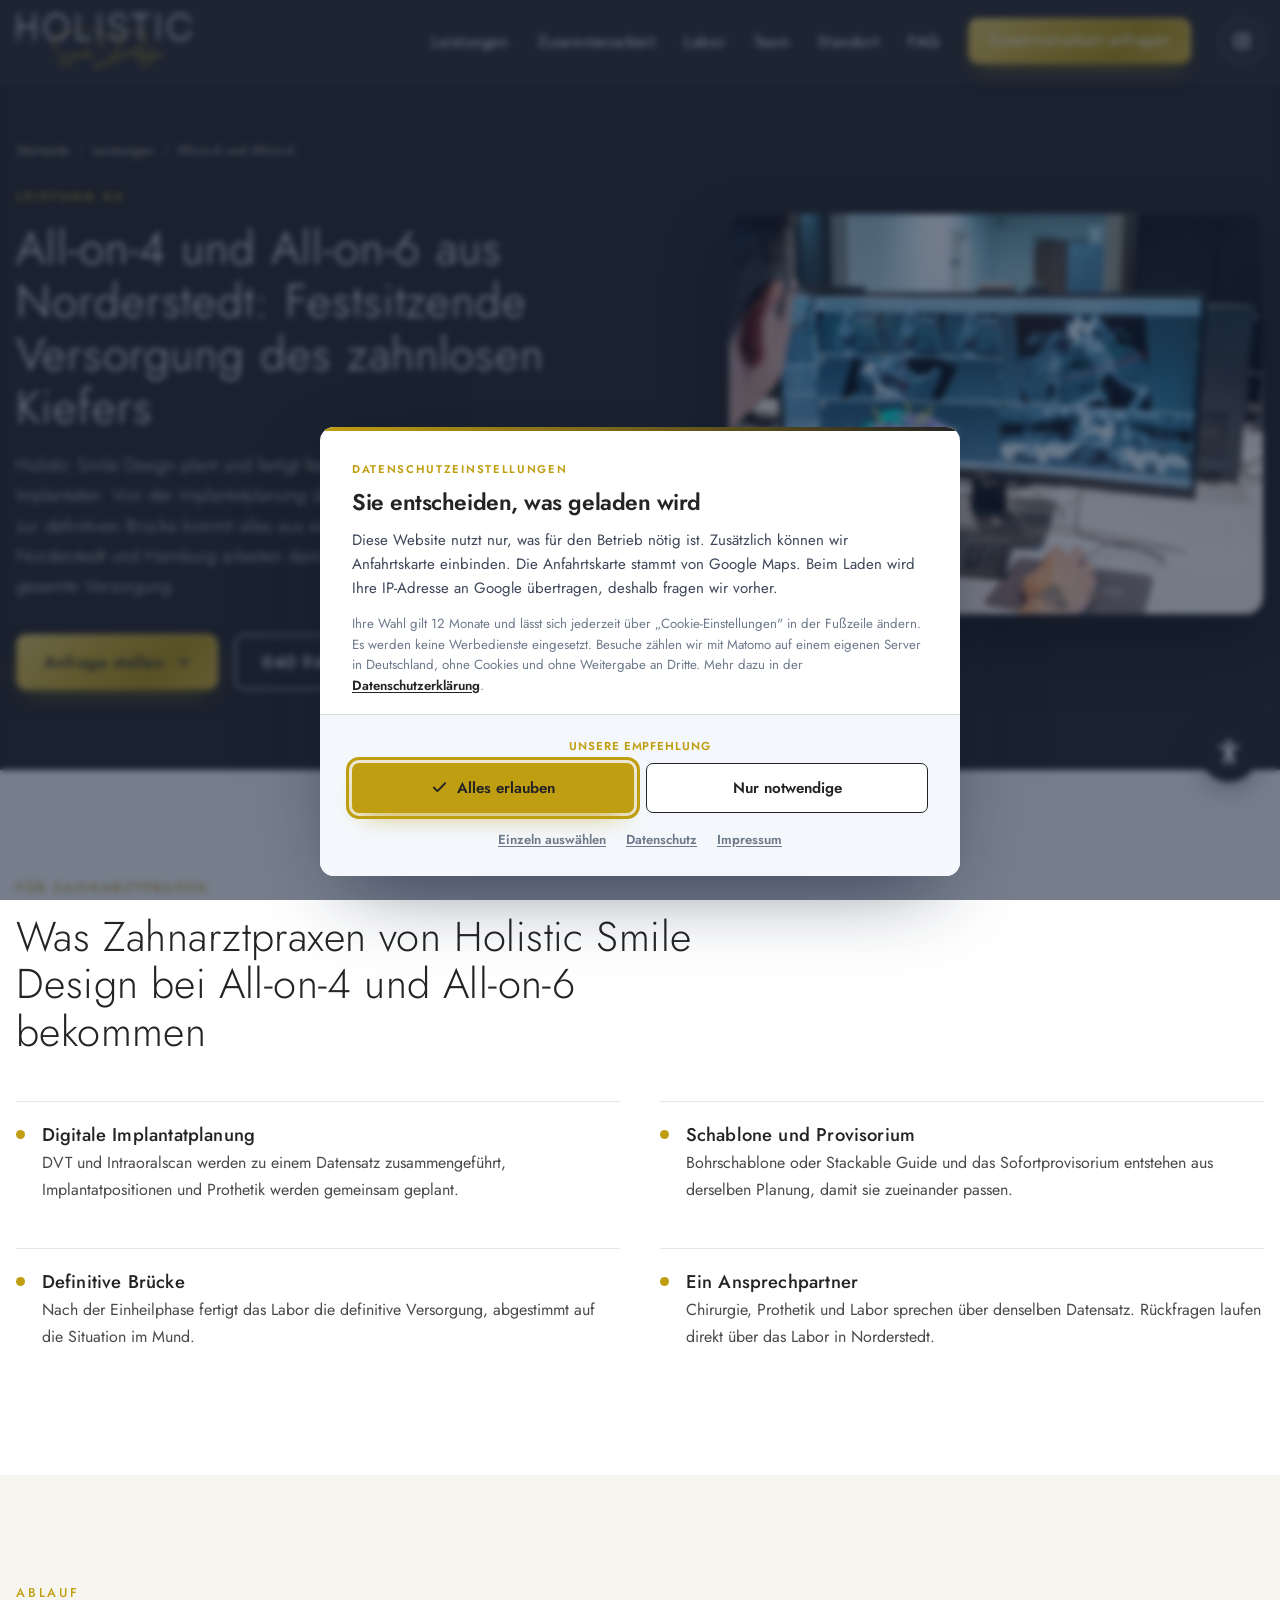
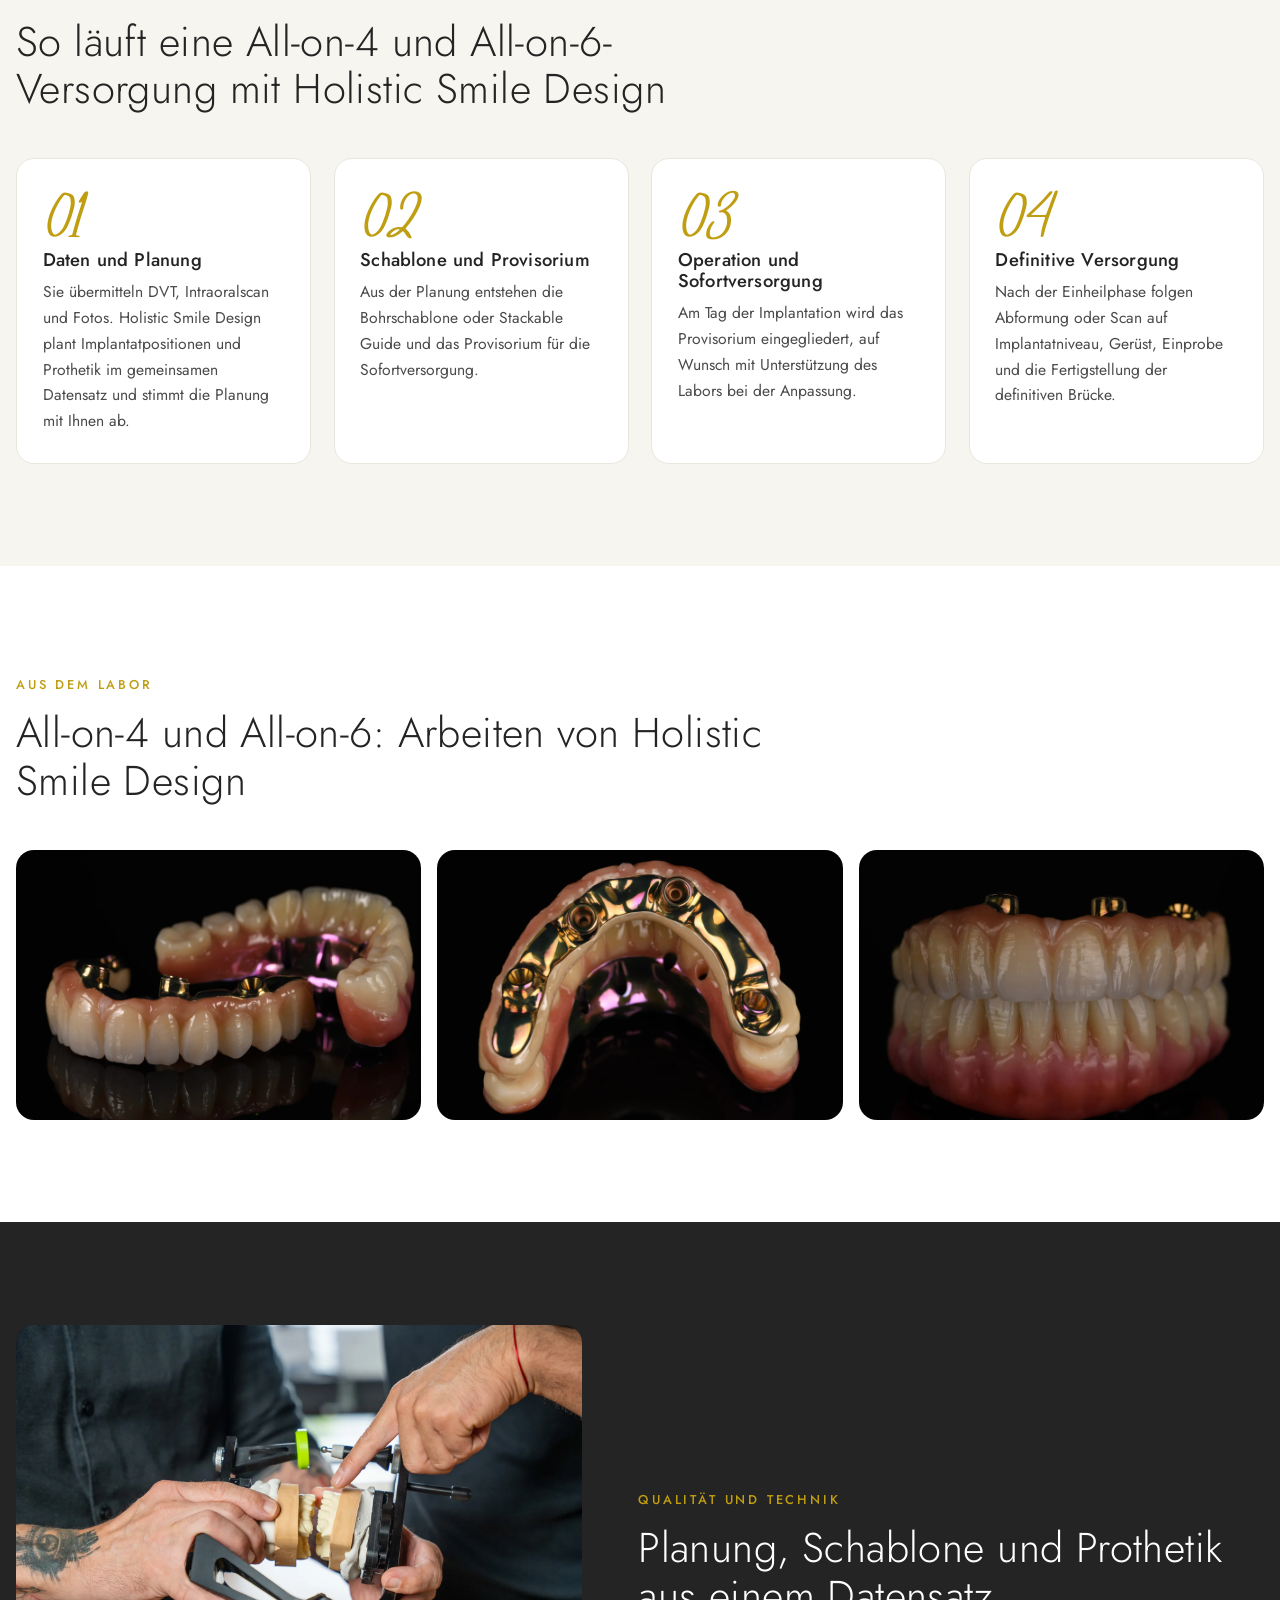
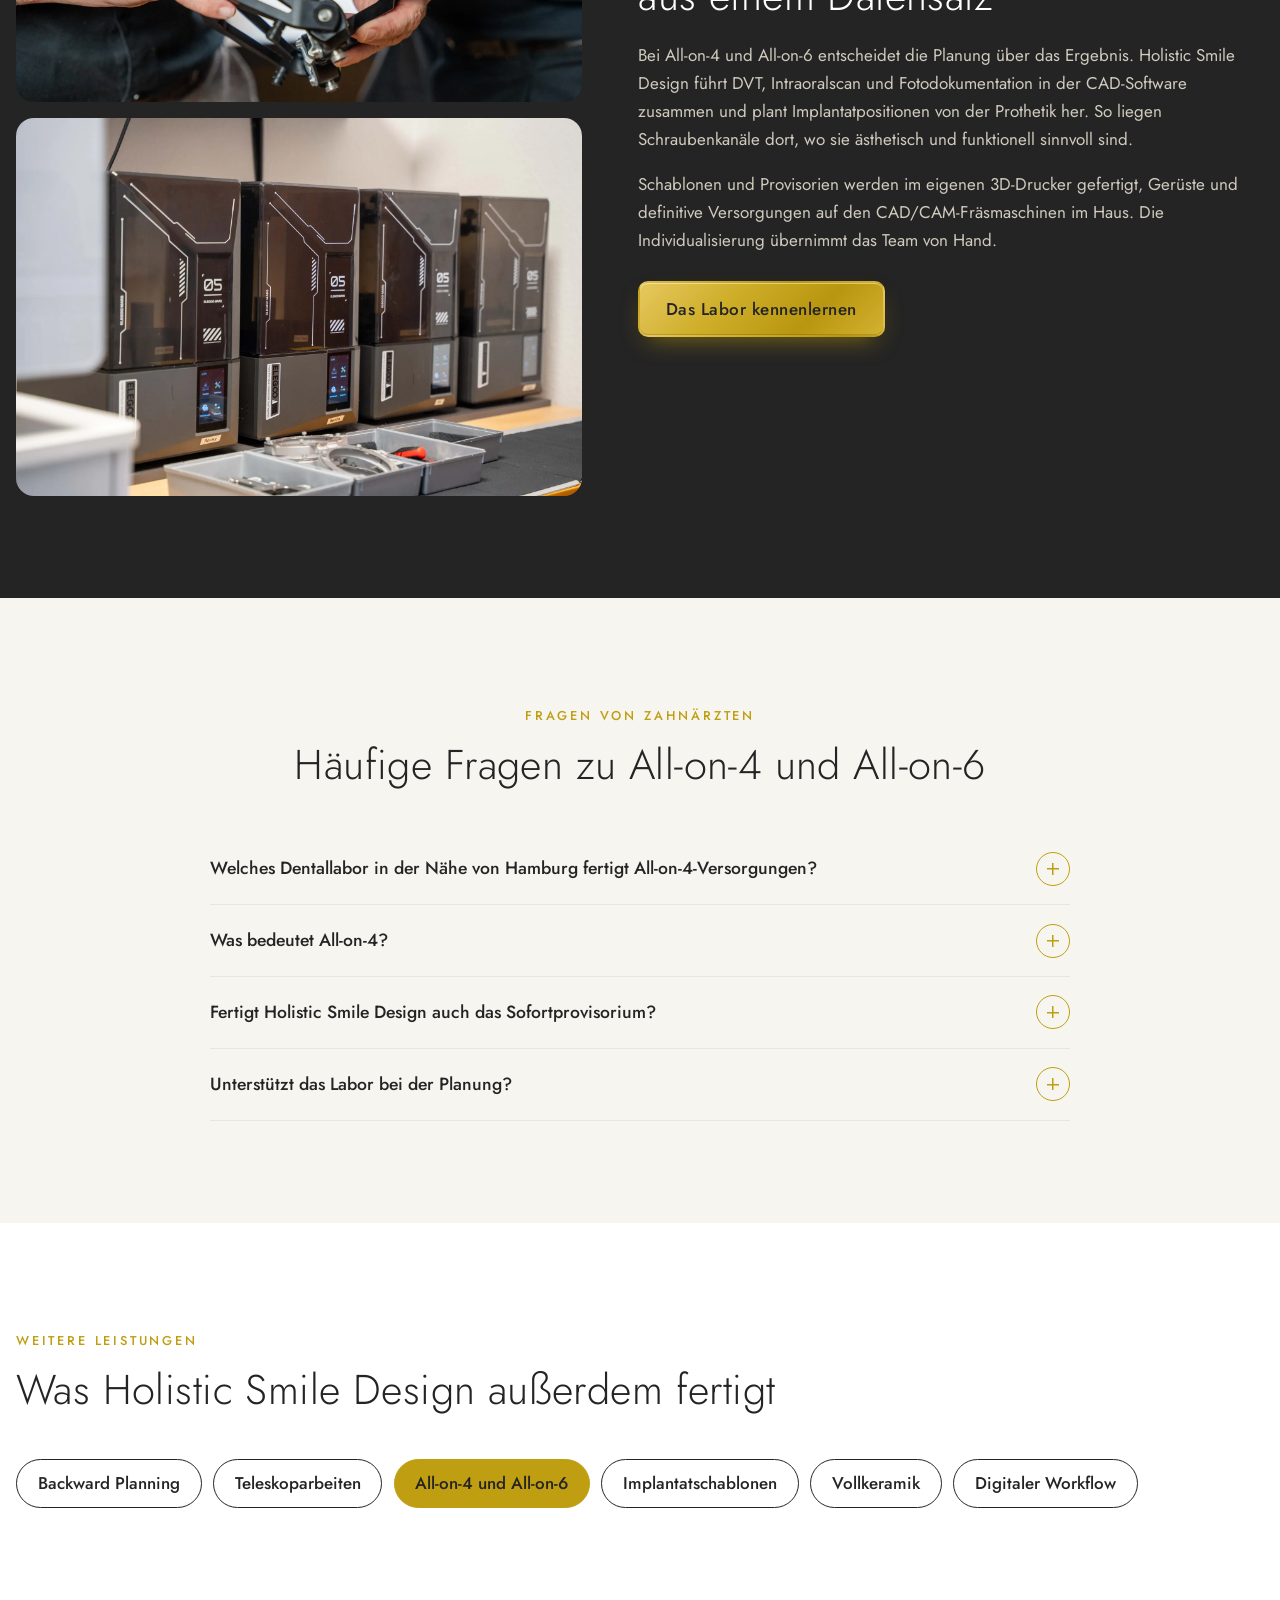
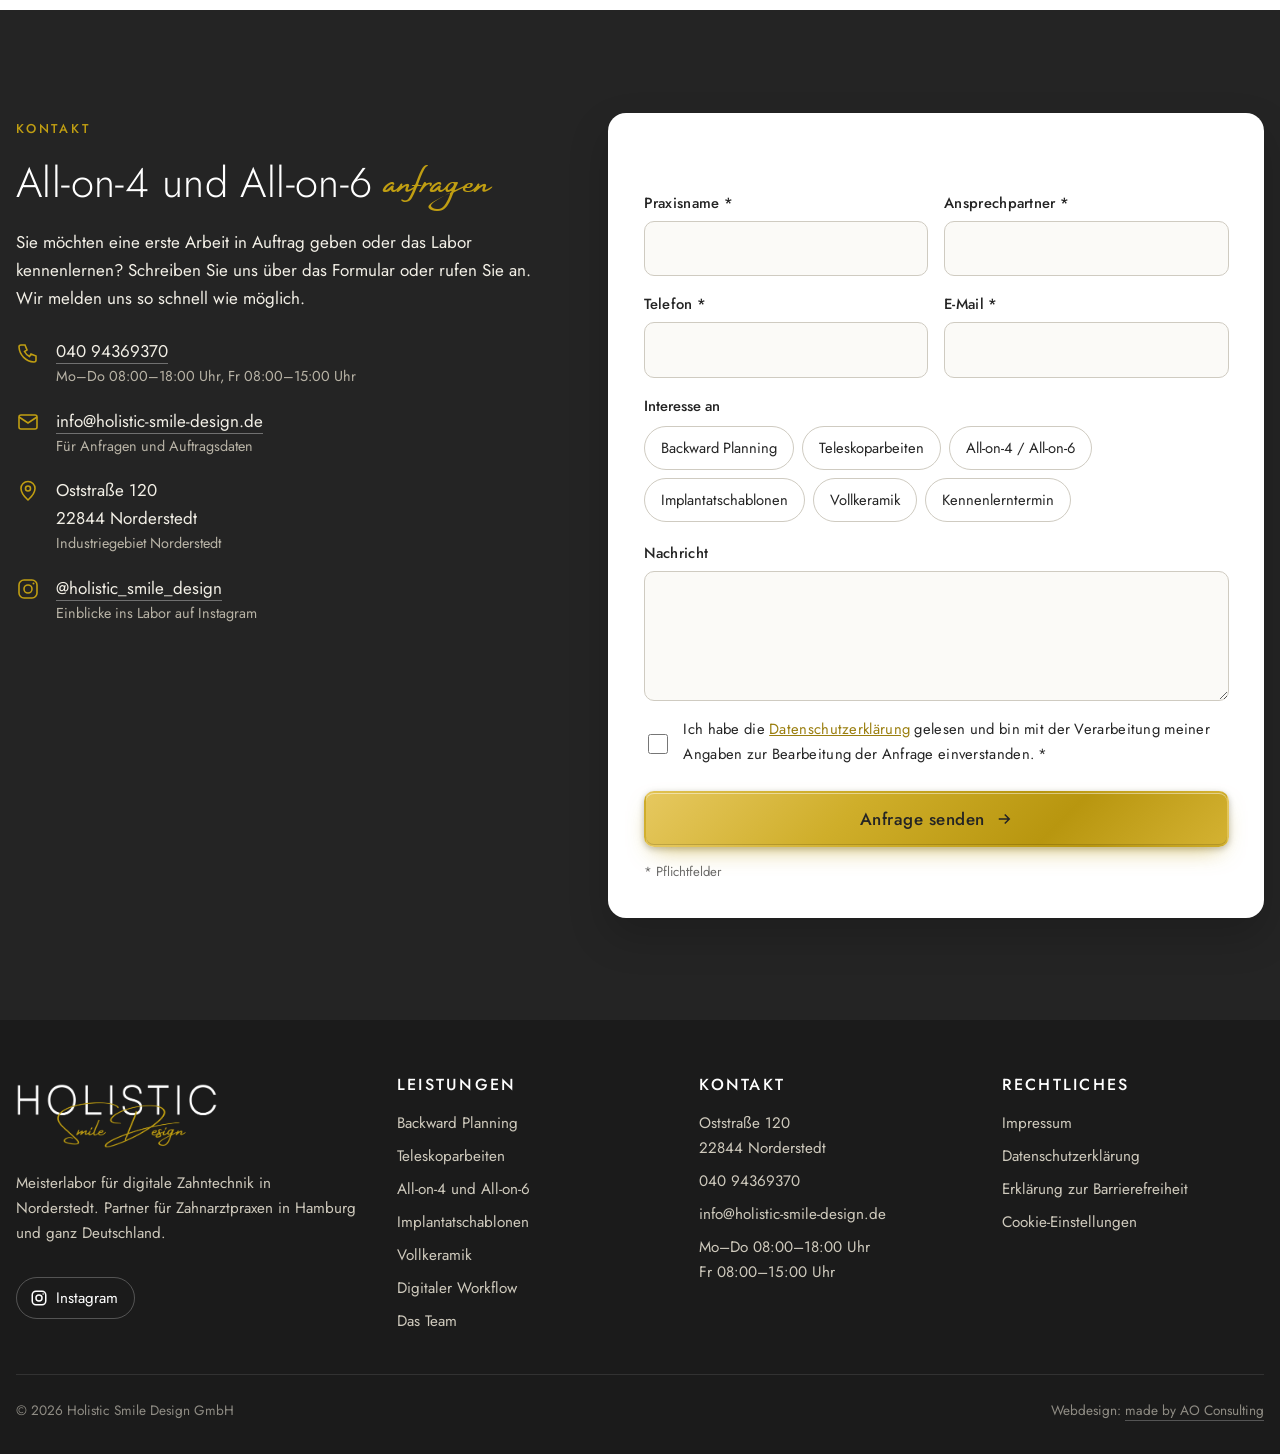
==== commit b3aed4f8: "Änderungswünsche Frank Köpp vom 01.10.2026 eingebaut - Team: Namen, Rollen und Texte für Nina (neu)," ====
--- a/website/all-on-4-all-on-6-norderstedt.html
+++ b/website/all-on-4-all-on-6-norderstedt.html
@@ -14,14 +14,14 @@
 <meta property="og:description" content="Implantatprothetik nach dem All-on-4- und All-on-6-Konzept vom Dentallabor in Norderstedt: digitale Planung, Provisorium und definitive Versorgung für Zahnarztpraxen in Hamburg und ganz Deutschland.">
 <meta property="og:url" content="https://holistic-smile-design.de/all-on-4-all-on-6-norderstedt.html">
 <meta name="theme-color" content="#242424">
-<link rel="icon" href="img/favicon.svg" type="image/svg+xml">
-<link rel="icon" href="img/favicon-32.png" sizes="32x32" type="image/png">
-<link rel="apple-touch-icon" href="img/apple-touch-icon.png">
+<link rel="icon" href="img/favicon.svg?v=2" type="image/svg+xml">
+<link rel="icon" href="img/favicon-32.png?v=2" sizes="32x32" type="image/png">
+<link rel="apple-touch-icon" href="img/apple-touch-icon.png?v=2">
 <link rel="preload" href="fonts/jost-latin-400-normal.woff2" as="font" type="font/woff2" crossorigin>
 <link rel="preload" href="fonts/jost-latin-300-normal.woff2" as="font" type="font/woff2" crossorigin>
 <link rel="stylesheet" href="assets/einwilligung.css?v=1">
 <link rel="stylesheet" href="assets/barrierefreiheit.css?v=1">
-<link rel="stylesheet" href="assets/stil.css?v=3">
+<link rel="stylesheet" href="assets/stil.css?v=4">
 <script>
 window.AO_EINWILLIGUNG = {
   datenschutz: 'datenschutz.html',
@@ -216,6 +216,25 @@
   </div>
 </section>
 
+<section class="sektion" aria-labelledby="h-arbeiten">
+  <div class="container">
+    <div class="kopfzeile">
+      <span class="kicker">Aus dem Labor</span>
+      <h2 id="h-arbeiten">All-on-4 und All-on-6: Arbeiten von Holistic Smile Design</h2>
+    </div>
+    <ul class="galerie"><li><picture>
+  <source srcset="img/all-on-x-implantatbruecke-dentallabor-norderstedt-1.webp" type="image/webp">
+  <img src="img/all-on-x-implantatbruecke-dentallabor-norderstedt-1.jpg" alt="Implantatgetragene Brücke nach dem All-on-X-Konzept aus dem Dentallabor Holistic Smile Design" width="1800" height="1200" loading="lazy" decoding="async">
+</picture></li><li><picture>
+  <source srcset="img/all-on-x-implantatbruecke-dentallabor-norderstedt-2.webp" type="image/webp">
+  <img src="img/all-on-x-implantatbruecke-dentallabor-norderstedt-2.jpg" alt="All-on-X-Brücke von unten mit Gerüst und Schraubkanälen" width="1800" height="1200" loading="lazy" decoding="async">
+</picture></li><li><picture>
+  <source srcset="img/all-on-x-implantatbruecke-dentallabor-norderstedt-3.webp" type="image/webp">
+  <img src="img/all-on-x-implantatbruecke-dentallabor-norderstedt-3.jpg" alt="Ober- und Unterkiefer mit All-on-X-Versorgung aus dem Labor in Norderstedt" width="1800" height="1200" loading="lazy" decoding="async">
+</picture></li></ul>
+  </div>
+</section>
+
 <section class="sektion dunkel" aria-labelledby="h-technik">
   <div class="container utechnik">
     <div class="utechnik-bilder">
@@ -232,7 +251,7 @@
       <span class="kicker">Qualität und Technik</span>
       <h2 id="h-technik">Planung, Schablone und Prothetik aus einem Datensatz</h2>
       <p>Bei All-on-4 und All-on-6 entscheidet die Planung über das Ergebnis. Holistic Smile Design führt DVT, Intraoralscan und Fotodokumentation in der CAD-Software zusammen und plant Implantatpositionen von der Prothetik her. So liegen Schraubenkanäle dort, wo sie ästhetisch und funktionell sinnvoll sind.</p>
-      <p>Schablonen und Provisorien werden im eigenen 3D-Drucker gefertigt, Gerüste und definitive Versorgungen auf der CAD/CAM-Fräsmaschine im Haus. Die Individualisierung übernimmt das Team von Hand.</p>
+      <p>Schablonen und Provisorien werden im eigenen 3D-Drucker gefertigt, Gerüste und definitive Versorgungen auf den CAD/CAM-Fräsmaschinen im Haus. Die Individualisierung übernimmt das Team von Hand.</p>
       <a class="btn btn-gold" href="index.html#labor" style="margin-top:.6rem">Das Labor kennenlernen</a>
     </div>
   </div>
@@ -271,10 +290,7 @@
         <li><svg viewBox="0 0 24 24" fill="none" stroke="currentColor" stroke-width="1.6" aria-hidden="true"><rect x="3" y="3" width="18" height="18" rx="5"/><circle cx="12" cy="12" r="4"/><circle cx="17.5" cy="6.5" r="1" fill="currentColor" stroke="none"/></svg><div><a href="https://www.instagram.com/holistic_smile_design/" rel="noopener" target="_blank">@holistic_smile_design</a><small>Einblicke ins Labor auf Instagram</small></div></li>
       </ul>
     </div>
-    <form class="formular" id="formular" novalidate data-gesendet="false" aria-labelledby="h-formular">
-      <!-- ENTWURF: Das Formular verschickt nichts. Beim Livegang hier den Versand anbinden
-           (z. B. PHP-Mailer beim Hoster oder Formular-Dienst) und die Danke-Ansicht nach
-           erfolgreicher Antwort des Servers setzen. -->
+    <form class="formular" id="formular" action="anfrage-senden.php" method="post" novalidate data-gesendet="false" aria-labelledby="h-formular">
       <div class="formular-felder">
         <h3 id="h-formular" style="margin-bottom:1.2rem">Anfrage für Zahnarztpraxen</h3>
         <div class="reihe">
@@ -288,12 +304,12 @@
         <fieldset>
           <legend>Interesse an</legend>
           <div class="chips">
-            <label><input type="checkbox" name="interesse" value="Backward Planning"><span>Backward Planning</span></label>
-            <label><input type="checkbox" name="interesse" value="Teleskoparbeiten"><span>Teleskoparbeiten</span></label>
-            <label><input type="checkbox" name="interesse" value="All-on-4 / All-on-6"><span>All-on-4 / All-on-6</span></label>
-            <label><input type="checkbox" name="interesse" value="Implantatschablonen"><span>Implantatschablonen</span></label>
-            <label><input type="checkbox" name="interesse" value="Vollkeramik"><span>Vollkeramik</span></label>
-            <label><input type="checkbox" name="interesse" value="Kennenlerntermin"><span>Kennenlerntermin</span></label>
+            <label><input type="checkbox" name="interesse[]" value="Backward Planning"><span>Backward Planning</span></label>
+            <label><input type="checkbox" name="interesse[]" value="Teleskoparbeiten"><span>Teleskoparbeiten</span></label>
+            <label><input type="checkbox" name="interesse[]" value="All-on-4 / All-on-6"><span>All-on-4 / All-on-6</span></label>
+            <label><input type="checkbox" name="interesse[]" value="Implantatschablonen"><span>Implantatschablonen</span></label>
+            <label><input type="checkbox" name="interesse[]" value="Vollkeramik"><span>Vollkeramik</span></label>
+            <label><input type="checkbox" name="interesse[]" value="Kennenlerntermin"><span>Kennenlerntermin</span></label>
           </div>
         </fieldset>
         <div class="feld"><label for="f-nachricht">Nachricht</label><textarea id="f-nachricht" name="nachricht"></textarea></div>
@@ -301,6 +317,8 @@
           <label style="display:flex;gap:.8rem;align-items:flex-start;font-weight:400"><input id="f-ds" type="checkbox" name="datenschutz" required><span>Ich habe die <a href="datenschutz.html">Datenschutzerklärung</a> gelesen und bin mit der Verarbeitung meiner Angaben zur Bearbeitung der Anfrage einverstanden. *</span></label>
           <span class="fehler">Bitte der Datenschutzerklärung zustimmen.</span>
         </div>
+        <div class="hp" aria-hidden="true" style="position:absolute;left:-9999px;width:1px;height:1px;overflow:hidden"><label for="f-website">Dieses Feld bitte leer lassen</label><input id="f-website" type="text" name="website" tabindex="-1" autocomplete="off"></div>
+        <input type="hidden" name="zeit" value="">
         <button class="btn btn-gold" type="submit" style="width:100%">Anfrage senden
           <svg viewBox="0 0 24 24" fill="none" stroke="currentColor" stroke-width="2" aria-hidden="true"><path d="M5 12h14M13 6l6 6-6 6"/></svg></button>
         <p style="font-size:.82rem;color:#6b6b6b;margin:.9rem 0 0">* Pflichtfelder</p>
@@ -308,6 +326,7 @@
       <div class="danke" role="status" aria-live="polite">
         <svg viewBox="0 0 24 24" fill="none" stroke="currentColor" stroke-width="1.6" aria-hidden="true"><circle cx="12" cy="12" r="10"/><path d="M8 12l3 3 5-6"/></svg>
         <h3>Vielen Dank für Ihre Anfrage.</h3>
+        <p class="ersatzweg" hidden><strong>Der Versand über die Webseite hat gerade nicht geklappt.</strong> Ihr E-Mail-Programm öffnet sich mit der fertigen Anfrage, bitte dort noch auf Senden klicken.</p>
         <p>Wir melden uns so schnell wie möglich bei Ihnen. Bei dringenden Fragen erreichen Sie uns unter <a href="tel:+494094369370" style="color:var(--gold-dunkel)">040 94369370</a>.</p>
       </div>
     </form>
@@ -361,8 +380,9 @@
     </div>
   </div>
 </footer>
-<script src="assets/einwilligung.js?v=1" defer></script>
+<script src="assets/einwilligung.js?v=2" defer></script>
 <script src="assets/barrierefreiheit.js?v=1" defer></script>
-<script src="assets/skript.js?v=1" defer></script>
+<script src="assets/skript.js?v=2" defer></script>
+<script src="assets/statistik.js?v=1" defer></script>
 </body>
 </html>
--- a/website/assets/stil.css
+++ b/website/assets/stil.css
@@ -386,3 +386,8 @@
 .person-inhaber .person-text h2{font-size:1.9rem}
 @media (max-width:1000px){.team-raster{grid-template-columns:repeat(2,minmax(0,1fr))}.person-inhaber{grid-column:1/-1}}
 @media (max-width:640px){.team-raster{grid-template-columns:minmax(0,1fr)}.person-inhaber{grid-template-columns:1fr}.person-inhaber picture{aspect-ratio:4/5;min-height:0}}
+/* Galerie mit eigenen Arbeiten auf den Leistungsseiten (01.10.2026) */
+.galerie{list-style:none;margin:0;padding:0;display:grid;grid-template-columns:repeat(auto-fit,minmax(260px,1fr));gap:1rem}
+.galerie picture{display:block;border-radius:var(--radius-gross);overflow:hidden;aspect-ratio:3/2;background:#111}
+.galerie img{width:100%;height:100%;object-fit:cover;transition:transform .6s ease}
+.galerie li:hover img{transform:scale(1.03)}
